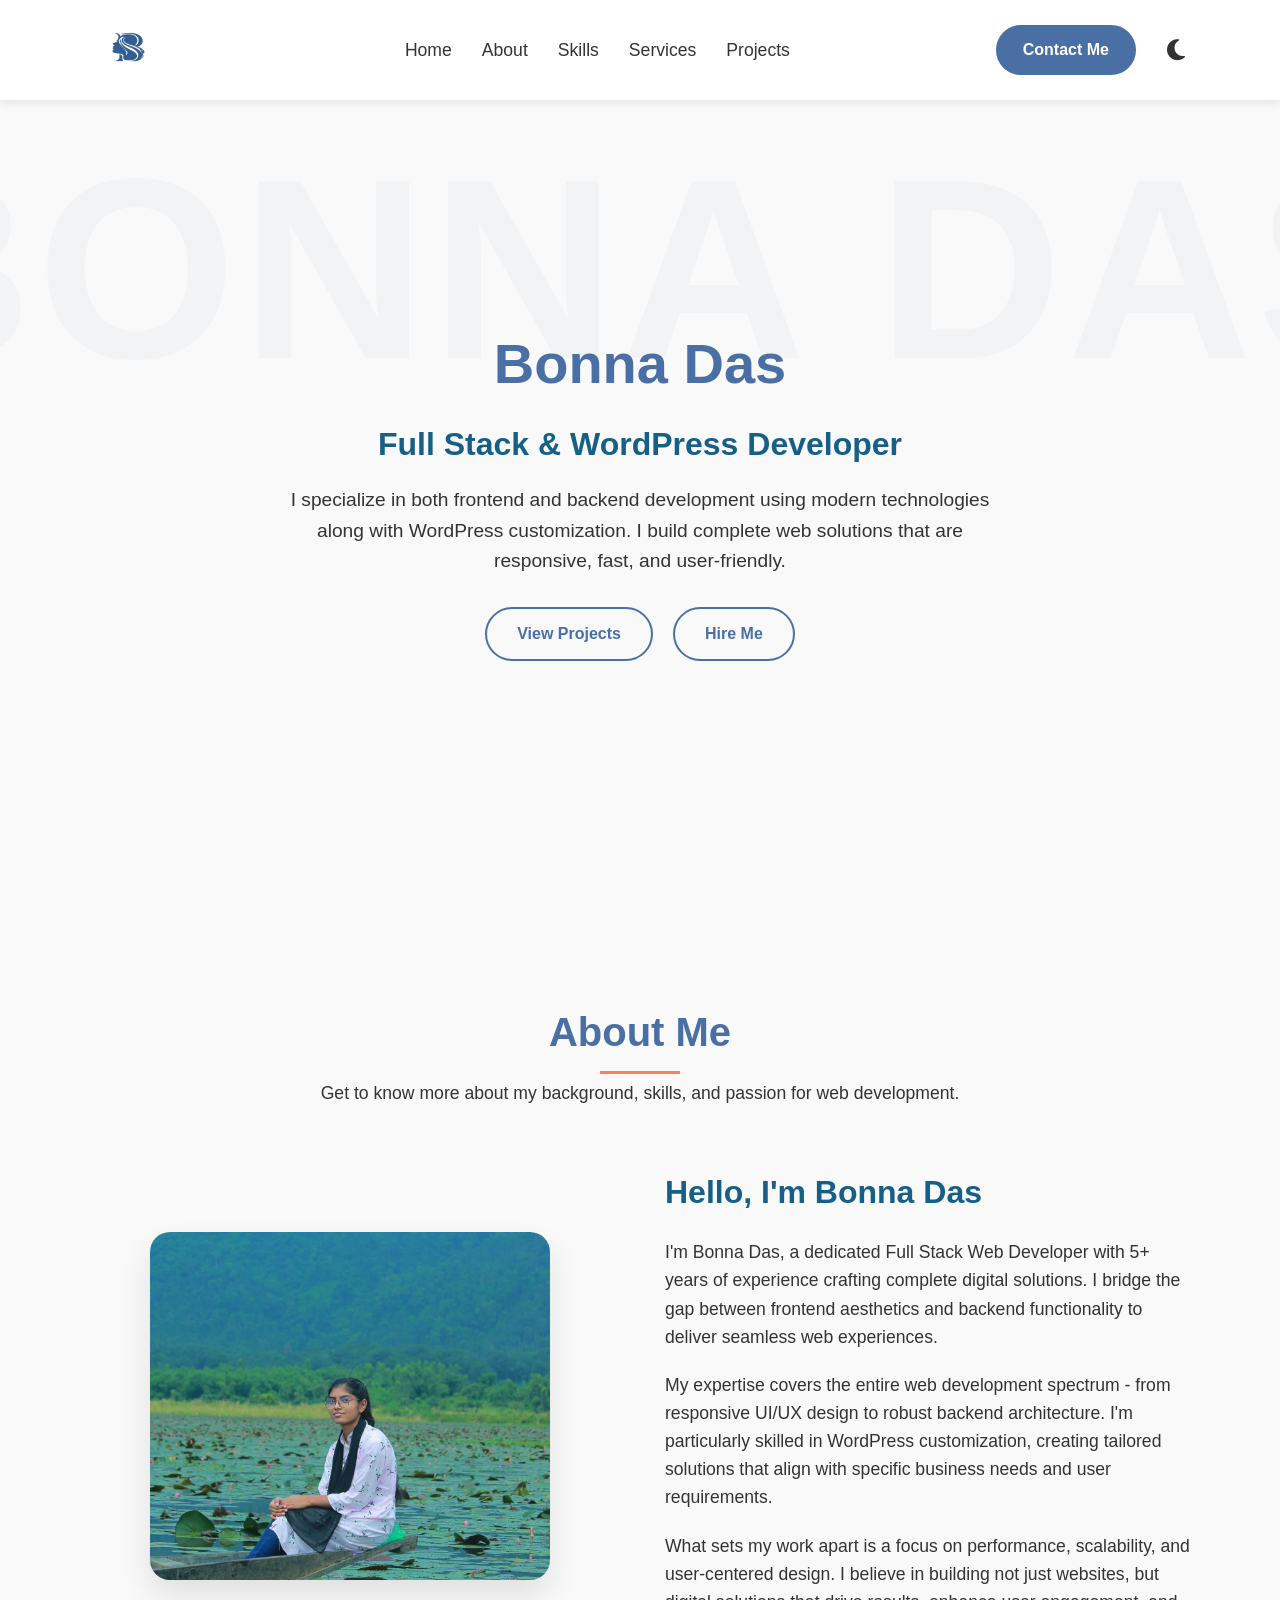
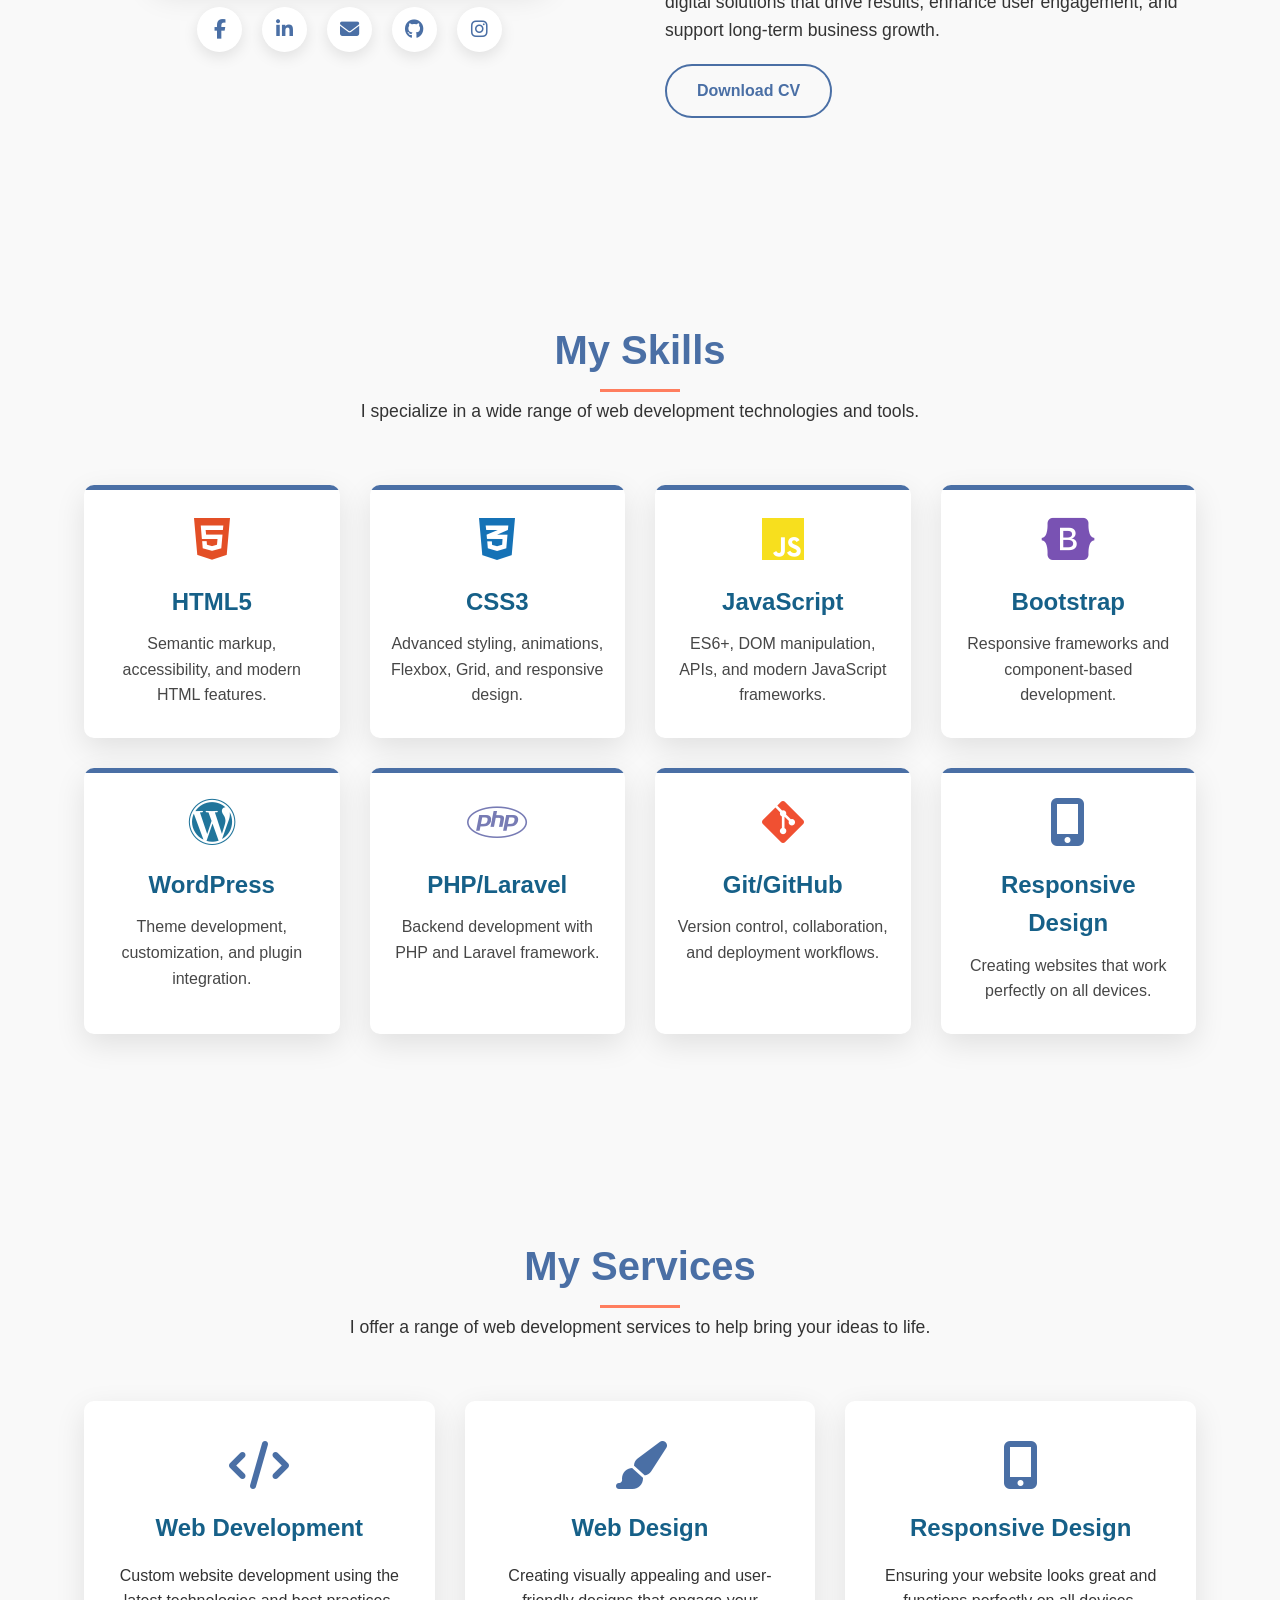
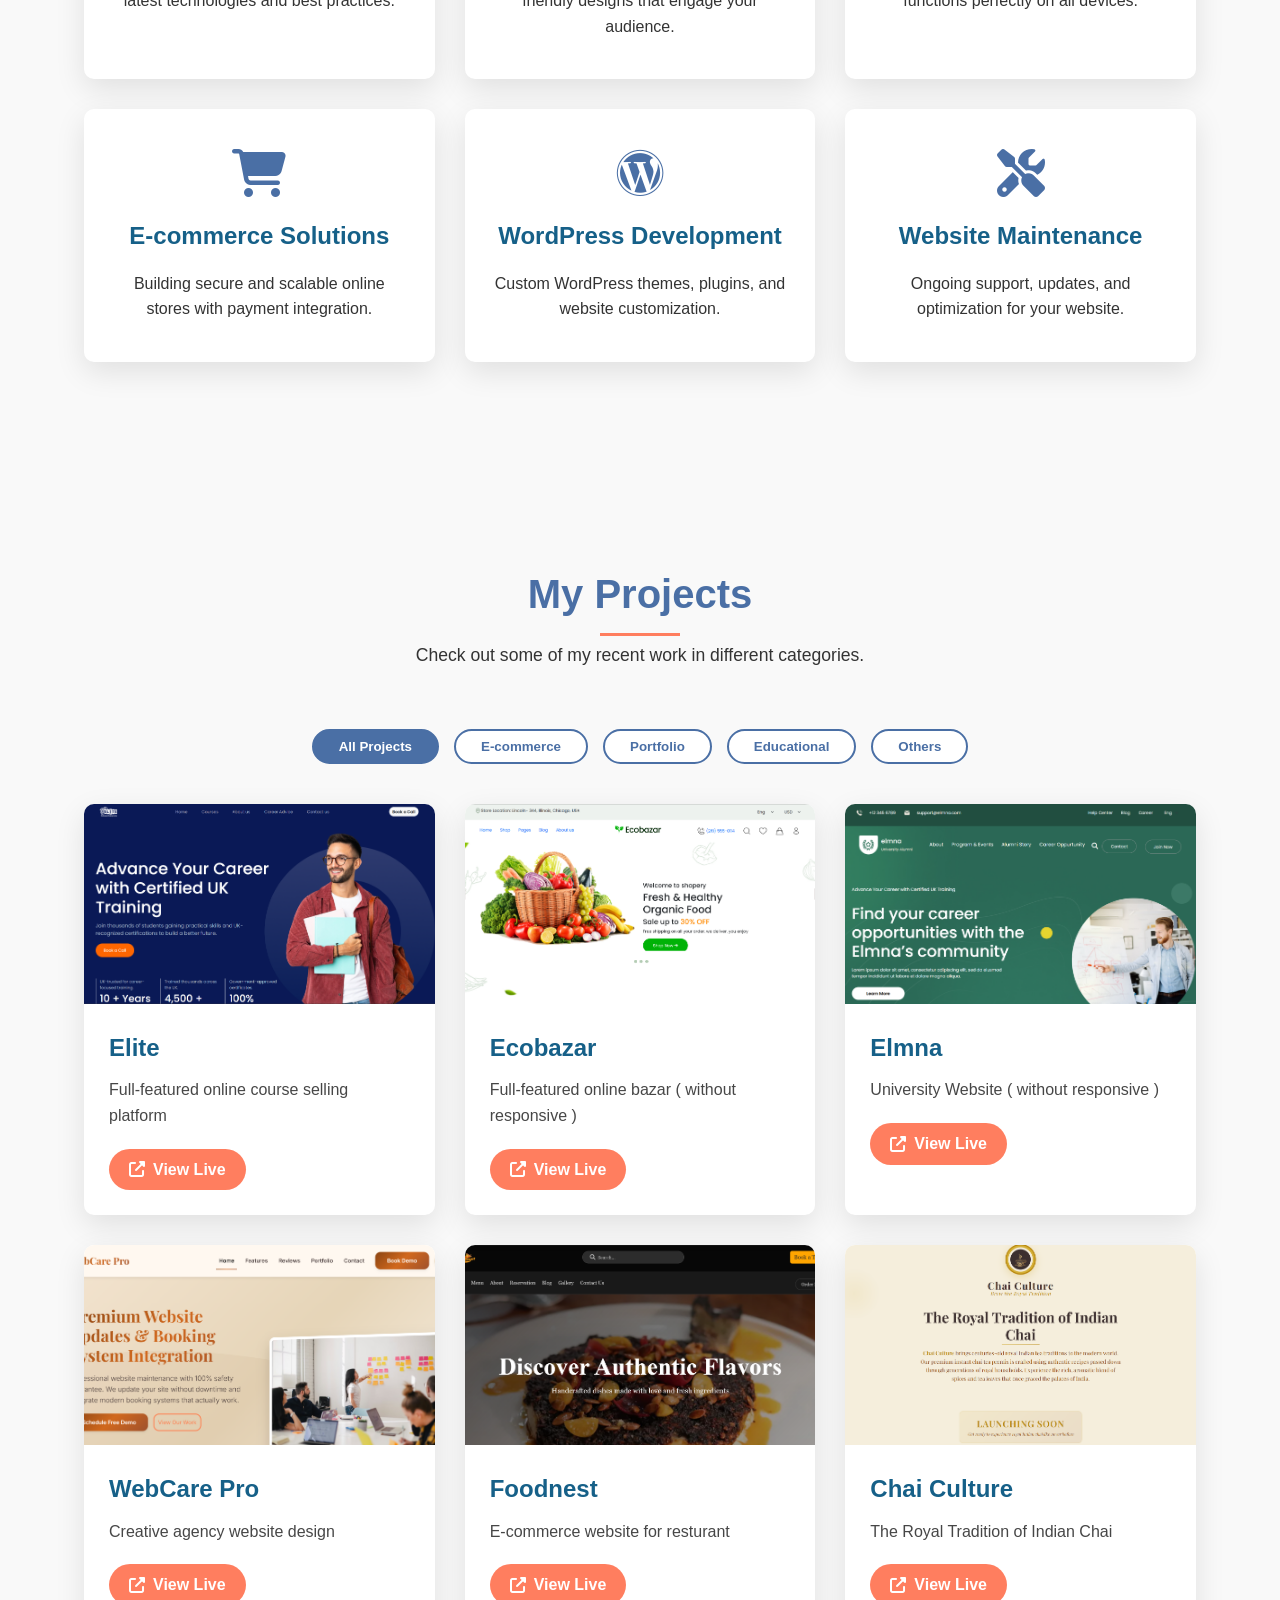
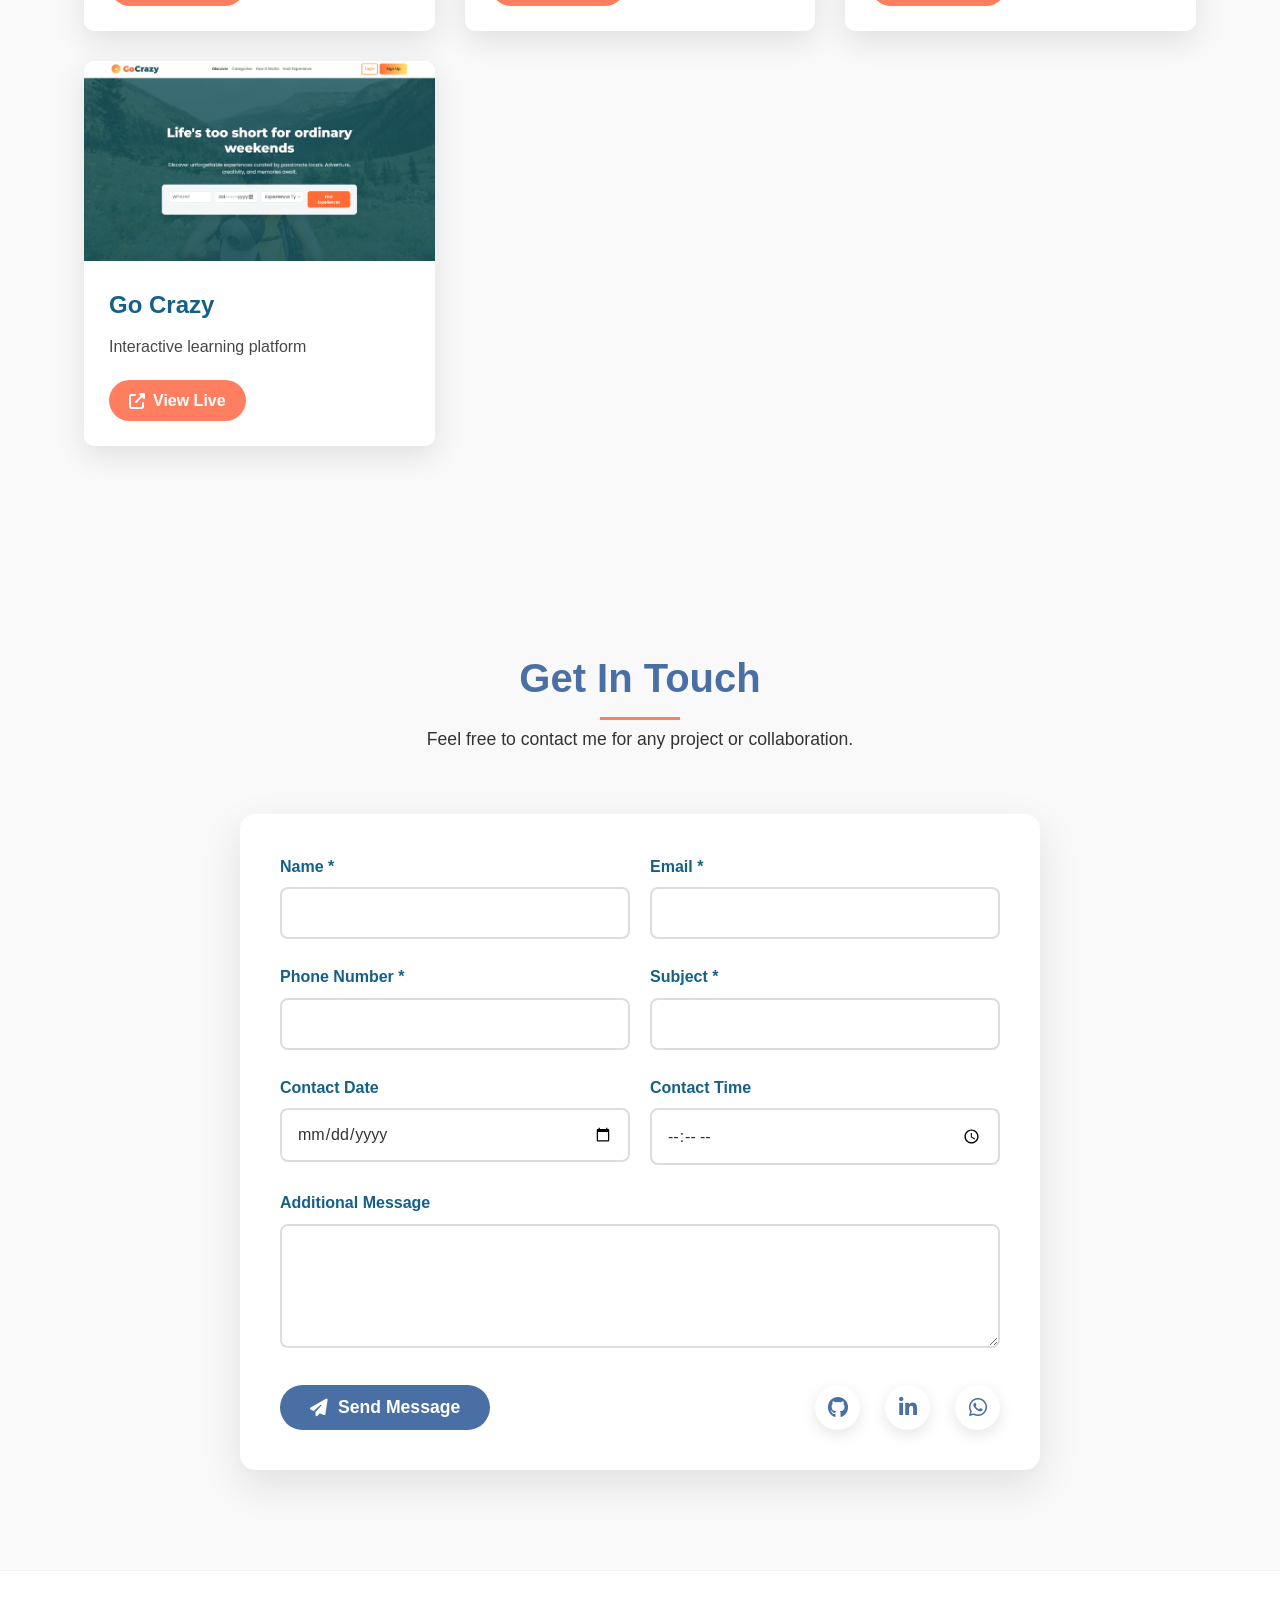
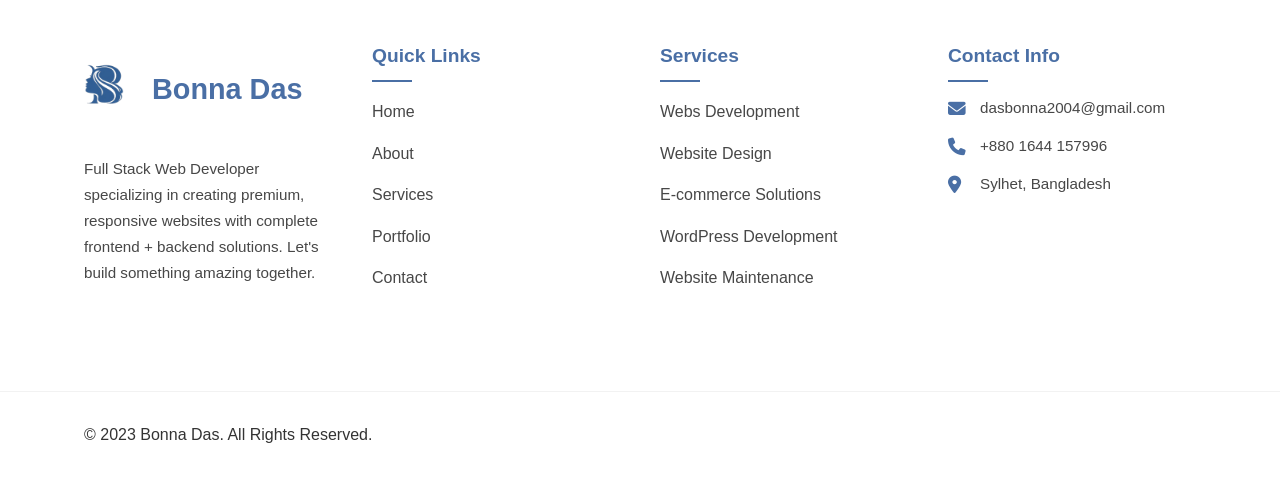
==== index.html @ b3acc75c "Update index.html" ====
<!DOCTYPE html>
<html lang="en">
<head>
    <meta charset="UTF-8">
    <meta name="viewport" content="width=device-width, initial-scale=1.0">
    <title>Bonna Das | Web Developer</title>
    <link rel="stylesheet" href="https://cdnjs.cloudflare.com/ajax/libs/font-awesome/6.4.0/css/all.min.css">
    <link rel="stylesheet" href="style.css">
</head>
<body>
    <!-- Header & Navigation -->
    <header>
        <div class="container nav-container">
            <div class="logo">
                <img src="./ChatGPT_Image_Jan_30__2026__02_15_07_AM-removebg-preview.png">
            </div>
            
            <button class="mobile-menu-btn">
                <i class="fas fa-bars"></i>
            </button>
            
            <nav>
                <ul id="navMenu">
                    <li><a href="#home">Home</a></li>
                    <li><a href="#about">About</a></li>
                    <li><a href="#skills">Skills</a></li>
                    <li><a href="#services">Services</a></li>
                    <li><a href="#projects">Projects</a></li>
                </ul>
            </nav>
            
            <div class="nav-right">
                <a href="#contact" class="contact-btn">Contact Me</a>
                <button class="theme-toggle-btn">
                    <i class="fas fa-moon"></i>
                    <i class="fas fa-sun"></i>
                </button>
            </div>
        </div>
    </header>

    <!-- Banner Section -->
    <section class="banner" id="home">
        <div class="banner-bg">
            <h1>BONNA DAS</h1>
        </div>
        <div class="container banner-content">
            <h2>Bonna Das</h2>
            <h3>Full Stack & WordPress Developer</h3>
            <p>I specialize in both frontend and backend development using modern technologies along with WordPress customization. I build complete web solutions that are responsive, fast, and user-friendly.</p>
            <div class="banner-btns">
                <a href="#projects" class="btn btn-secondary">View Projects</a>
                <a href="#contact" class="btn btn-secondary">Hire Me</a>
            </div>
        </div>
    </section>

    <!-- About Section -->
    <section class="section" id="about">
        <div class="container">
            <div class="section-title">
                <h2>About Me</h2>
                <p>Get to know more about my background, skills, and passion for web development.</p>
            </div>
            <div class="about-content">
                <div class="about-img">
                    <img src="./IMG-20240928-WA0003.jpg.jpeg" alt="My Photo">
                    <div class="social-icons">
                        <a href="https://www.facebook.com/profile.php?id=100063719304771" target="_blank"><i class="fab fa-facebook-f"></i></a>
                        <a href="https://www.linkedin.com/in/bonna-das-388a832b1?" target="_blank"><i class="fab fa-linkedin-in"></i></a>
                        <a href="mailto:dasbonna2004@gmail.com" title="Email Bonna" target="_blank"><i class="fa-solid fa-envelope"></i></a>
                        <a href="https://github.com/dasbonna2025-lang" target="_blank"><i class="fab fa-github"></i></a>
                        <a href="https://www.instagram.com/bonna8609?igsh=bnk4OXJ1eWhubTJl" target="_blank"><i class="fab fa-instagram"></i></a>
                    </div>
                </div>
                <div class="about-details">
                    <h3>Hello, I'm Bonna Das</h3>
                    <p>I'm Bonna Das, a dedicated Full Stack Web Developer with 5+ years of experience crafting complete digital solutions. I bridge the gap between frontend aesthetics and backend functionality to deliver seamless web experiences.</p>
                    <p>My expertise covers the entire web development spectrum - from responsive UI/UX design to robust backend architecture. I'm particularly skilled in WordPress customization, creating tailored solutions that align with specific business needs and user requirements.</p>
                    <p>What sets my work apart is a focus on performance, scalability, and user-centered design. I believe in building not just websites, but digital solutions that drive results, enhance user engagement, and support long-term business growth.</p>
                    <a href="cv/BonnaDas-CV.pdf" class="btn btn-secondary" download="BonnaDas-CV.pdf">Download CV</a>
                </div>
            </div>
        </div>
    </section>

    <!-- Skills Section -->
    <section class="section" id="skills">
        <div class="container">
            <div class="section-title">
                <h2>My Skills</h2>
                <p>I specialize in a wide range of web development technologies and tools.</p>
            </div>
            <div class="skills-container">
                <div class="skill-item">
                    <i class="fab fa-html5 skill-icon" style="color: #E34F26;"></i>
                    <h3>HTML5</h3>
                    <p>Semantic markup, accessibility, and modern HTML features.</p>
                </div>
                <div class="skill-item">
                    <i class="fab fa-css3-alt skill-icon" style="color: #1572B6;"></i>
                    <h3>CSS3</h3>
                    <p>Advanced styling, animations, Flexbox, Grid, and responsive design.</p>
                </div>
                <div class="skill-item">
                    <i class="fab fa-js skill-icon" style="color: #F7DF1E;"></i>
                    <h3>JavaScript</h3>
                    <p>ES6+, DOM manipulation, APIs, and modern JavaScript frameworks.</p>
                </div>
                <div class="skill-item">
                    <i class="fab fa-bootstrap skill-icon" style="color: #7952B3;"></i>
                    <h3>Bootstrap</h3>
                    <p>Responsive frameworks and component-based development.</p>
                </div>
                <div class="skill-item">
                    <i class="fab fa-wordpress skill-icon" style="color: #21759B;"></i>
                    <h3>WordPress</h3>
                    <p>Theme development, customization, and plugin integration.</p>
                </div>
                <div class="skill-item">
                    <i class="fab fa-php skill-icon" style="color: #777BB4;"></i>
                    <h3>PHP/Laravel</h3>
                    <p>Backend development with PHP and Laravel framework.</p>
                </div>
                <div class="skill-item">
                    <i class="fab fa-git-alt skill-icon" style="color: #F05032;"></i>
                    <h3>Git/GitHub</h3>
                    <p>Version control, collaboration, and deployment workflows.</p>
                </div>
                <div class="skill-item">
                    <i class="fas fa-mobile-alt skill-icon" style="color: #4a6fa5;"></i>
                    <h3>Responsive Design</h3>
                    <p>Creating websites that work perfectly on all devices.</p>
                </div>
            </div>
        </div>
    </section>

    <!-- Services Section -->
    <section class="section" id="services">
        <div class="container">
            <div class="section-title">
                <h2>My Services</h2>
                <p>I offer a range of web development services to help bring your ideas to life.</p>
            </div>
            <div class="services-container">
                <div class="service-item">
                    <i class="fas fa-code service-icon"></i>
                    <h3>Web Development</h3>
                    <p>Custom website development using the latest technologies and best practices.</p>
                </div>
                <div class="service-item">
                    <i class="fas fa-paint-brush service-icon"></i>
                    <h3>Web Design</h3>
                    <p>Creating visually appealing and user-friendly designs that engage your audience.</p>
                </div>
                <div class="service-item">
                    <i class="fas fa-mobile-alt service-icon"></i>
                    <h3>Responsive Design</h3>
                    <p>Ensuring your website looks great and functions perfectly on all devices.</p>
                </div>
                <div class="service-item">
                    <i class="fas fa-shopping-cart service-icon"></i>
                    <h3>E-commerce Solutions</h3>
                    <p>Building secure and scalable online stores with payment integration.</p>
                </div>
                <div class="service-item">
                    <i class="fab fa-wordpress service-icon"></i>
                    <h3>WordPress Development</h3>
                    <p>Custom WordPress themes, plugins, and website customization.</p>
                </div>
                <div class="service-item">
                    <i class="fas fa-tools service-icon"></i>
                    <h3>Website Maintenance</h3>
                    <p>Ongoing support, updates, and optimization for your website.</p>
                </div>
            </div>
        </div>
    </section>

    <!-- Projects Section -->
    <section class="section" id="projects">
        <div class="container">
            <div class="section-title">
                <h2>My Projects</h2>
                <p>Check out some of my recent work in different categories.</p>
            </div>
            <div class="project-filters">
                <button class="filter-btn active" data-filter="all">All Projects</button>
                <button class="filter-btn" data-filter="ecommerce">E-commerce</button>
                <button class="filter-btn" data-filter="portfolio">Portfolio</button>
                <button class="filter-btn" data-filter="educational">Educational</button>
                <button class="filter-btn" data-filter="others">Others</button>
            </div>
            <div class="projects-container">
                <!-- Project items will be populated by JavaScript -->
            </div>
        </div>
    </section>

    <!-- Contact Section -->
    <section class="section" id="contact">
        <div class="container">
            <div class="section-title">
                <h2>Get In Touch</h2>
                <p>Feel free to contact me for any project or collaboration.</p>
            </div>
            <div class="contact-form-wrapper">
                <div class="contact-form-container">
                    <form id="contactForm" class="contact-form">
                        <div class="form-row">
                            <div class="form-group" style="flex: 1;">
                                <label for="name">Name *</label>
                                <input type="text" id="name" class="form-control" required>
                            </div>
                            <div class="form-group" style="flex: 1;">
                                <label for="email">Email *</label>
                                <input type="email" id="email" class="form-control" required>
                            </div>
                        </div>
                        <div class="form-row">
                            <div class="form-group" style="flex: 1;">
                                <label for="phone">Phone Number *</label>
                                <input type="tel" id="phone" class="form-control" required>
                            </div>
                            <div class="form-group" style="flex: 1;">
                                <label for="subject">Subject *</label>
                                <input type="text" id="subject" class="form-control" required>
                            </div>
                        </div>
                        <div class="form-row">
                            <div class="form-group" style="flex: 1;">
                                <label for="date">Contact Date</label>
                                <input type="date" id="date" class="form-control">
                            </div>
                            <div class="form-group" style="flex: 1;">
                                <label for="time">Contact Time</label>
                                <input type="time" id="time" class="form-control">
                            </div>
                        </div>
                        <div class="form-group">
                            <label for="message">Additional Message</label>
                            <textarea id="message" class="form-control" rows="5"></textarea>
                        </div>
                        <div class="form-action-row">
                            <button type="submit" class="submit-btn">
                                <i class="fas fa-paper-plane"></i>
                                Send Message
                            </button>
                            <div class="contact-icons-row">
                                <a href="https://github.com/dasbonna2025-lang" target="_blank" title="GitHub"><i class="fab fa-github"></i></a>
                                <a href="https://www.linkedin.com/in/bonna-das-388a832b1" target="_blank" title="LinkedIn"><i class="fab fa-linkedin-in"></i></a>
                                <a href="https://wa.me/8801644157996" target="_blank" title="WhatsApp"><i class="fab fa-whatsapp"></i></a>
                            </div>
                        </div>
                    </form>
                </div>
            </div>
        </div>
    </section>

    
    <!-- Modern Footer -->
    <footer>
        <div class="container">
            <div class="footer-main">
                <!-- Brand & Bio Column -->
                <div class="footer-brand">
                    <div class="footer-logo">
                        <img src="./ChatGPT_Image_Jan_30__2026__02_15_07_AM-removebg-preview.png">
                        <span>Bonna Das</span>
                    </div>
                    <p class="footer-bio">
                        Full Stack Web Developer specializing in creating premium, responsive websites with complete frontend + backend solutions. Let's build something amazing together.
                    </p>
                </div>

                <!-- Quick Links Column -->
                <div class="footer-column">
                    <h3 class="footer-heading">Quick Links</h3>
                    <ul class="footer-links">
                        <li><a href="#home">Home</a></li>
                        <li><a href="#about">About</a></li>
                        <li><a href="#services">Services</a></li>
                        <li><a href="#projects">Portfolio</a></li>
                        <li><a href="#contact">Contact</a></li>
                    </ul>
                </div>

                <!-- Services Column -->
                <div class="footer-column">
                    <h3 class="footer-heading">Services</h3>
                    <ul class="footer-links">
                        <li><a href="#services">Webs Development</a></li>
                        <li><a href="#services">Website Design</a></li>
                        <li><a href="#services">E-commerce Solutions</a></li>
                        <li><a href="#services">WordPress Development</a></li>
                        <li><a href="#services">Website Maintenance</a></li>
                    </ul>
                </div>

                <!-- Contact Info Column -->
                <div class="footer-column">
                    <h3 class="footer-heading">Contact Info</h3>
                    <ul class="contact-info">
                        <li>
                            <i class="fas fa-envelope"></i>
                            <span>dasbonna2004@gmail.com</span>
                        </li>
                        <li>
                            <i class="fas fa-phone"></i>
                            <span>+880 1644 157996</span>
                        </li>
                        <li>
                            <i class="fas fa-map-marker-alt"></i>
                            <span>Sylhet, Bangladesh</span>
                        </li>
                    </ul>
                </div>
            </div>
        </div>
    </footer>
    <footer class="footer2">
        <div class="container">
            <div class="copyright">
                <p>&copy; 2023 Bonna Das. All Rights Reserved.</p>
            </div>
        </div>
    </footer>

    <script>
        // Theme Toggling
        const themeToggleBtn = document.querySelector('.theme-toggle-btn');
        const body = document.body;
        
        themeToggleBtn.addEventListener('click', () => {
            body.classList.toggle('theme-dark');
        });

        // Mobile Menu Toggle
        const mobileMenuBtn = document.querySelector('.mobile-menu-btn');
        const navMenu = document.querySelector('#navMenu');
        
        mobileMenuBtn.addEventListener('click', () => {
            navMenu.classList.toggle('active');
            mobileMenuBtn.innerHTML = navMenu.classList.contains('active') 
                ? '<i class="fas fa-times"></i>' 
                : '<i class="fas fa-bars"></i>';
        });

        // Close mobile menu when clicking on a link
        document.querySelectorAll('#navMenu a').forEach(link => {
            link.addEventListener('click', () => {
                navMenu.classList.remove('active');
                mobileMenuBtn.innerHTML = '<i class="fas fa-bars"></i>';
            });
        });

        // Projects Data
        const projects = [
            {
                id: 1,
                title: "Elite",
                subtitle: "Full-featured online course selling platform",
                category: "ecommerce",
                image: "https://dasbonna2025-lang.github.io/portfolio/images/4.PNG",
                technologies: ["HTML", "CSS", "JavaScript", "Bootstrap", "Laravel", "MySQL"],
                liveLink: "https://dasbonna2025-lang.github.io/elite/"
            },
            {
                id: 2,
                title: "Ecobazar",
                subtitle: "Full-featured online bazar ( without responsive ) ",
                category: "ecommerce",
                image: "https://dasbonna2025-lang.github.io/portfolio/images/7.PNG",
                technologies: ["HTML", "CSS", "JavaScript", "Bootstrap"],
                liveLink: "https://dasbonna2025-lang.github.io/vegecom/"
            },
            {
                id: 3,
                title: "Elmna",
                subtitle: "University Website ( without responsive )",
                category: "educational",
                image: "https://dasbonna2025-lang.github.io/portfolio/images/5.PNG",
                technologies: ["HTML", "CSS", "JavaScript", "Laravel", "MySQL"],
                liveLink: "https://dasbonna2025-lang.github.io/ecom/"
            },
            {
                id: 4,
                title: "WebCare Pro",
                subtitle: "Creative agency website design",
                category: "others",
                image: "https://dasbonna2025-lang.github.io/portfolio/images/3.PNG",
                technologies: ["HTML", "CSS", "JavaScript",],
                liveLink: "https://dasbonna2025-lang.github.io/webcare/"
            },
            {
                id: 5,
                title: "Foodnest",
                subtitle: "E-commerce website for resturant",
                category: "ecommerce",
                image: "https://dasbonna2025-lang.github.io/portfolio/images/1.PNG",
                technologies: ["HTML", "CSS", "JavaScript"],
                liveLink: "https://dasbonna2025-lang.github.io/foodnest/"
            },
            {
                id: 6,
                title: "Chai Culture",
                subtitle: "The Royal Tradition of Indian Chai",
                category: "ecommerce",
                image: "https://dasbonna2025-lang.github.io/portfolio/images/6.PNG",
                technologies: ["HTML", "CSS", "JavaScript"],
                liveLink: "https://dasbonna2025-lang.github.io/royalchai/"
            },
            {
                id: 7,
                title: "Go Crazy",
                subtitle: "Interactive learning platform",
                category: "others",
                image: "https://dasbonna2025-lang.github.io/portfolio/images/2.PNG",
                technologies: ["HTML", "CSS", "JavaScript"],
                liveLink: "https://dasbonna2025-lang.github.io/gocrazy/"
            }
        ];

        // Initialize Projects
        const projectsContainer = document.querySelector('.projects-container');
        const filterButtons = document.querySelectorAll('.filter-btn');
        
        function renderProjects(filter = 'all') {
            projectsContainer.innerHTML = '';
            
            const filteredProjects = filter === 'all' 
                ? projects 
                : projects.filter(project => project.category === filter);
            
            filteredProjects.forEach((project, index) => {
                const projectItem = document.createElement('div');
                projectItem.className = 'project-item';
                projectItem.setAttribute('data-category', project.category);
                projectItem.style.animationDelay = `${index * 0.1}s`;
                
                const technologiesHTML = project.technologies.map(tech => 
                    `<span class="tech-tag">${tech}</span>`
                ).join('');
                
                projectItem.innerHTML = `
                    <div class="project-img">
                        <img src="${project.image}" alt="${project.title}">
                    </div>
                    <div class="project-info">
                        <h3>${project.title}</h3>
                        <p>${project.subtitle}</p>
                        <a href="${project.liveLink}" class="project-link" target="_blank">
                            <i class="fas fa-external-link-alt"></i>
                            View Live
                        </a>
                    </div>
                    <div class="project-overlay">
                        <div class="project-tech">
                            ${technologiesHTML}
                        </div>
                        <a href="${project.liveLink}" class="project-link" target="_blank">
                            <i class="fas fa-external-link-alt"></i>
                            View Live
                        </a>
                    </div>
                `;
                
                projectsContainer.appendChild(projectItem);
            });
        }
        
        // Filter projects
        filterButtons.forEach(button => {
            button.addEventListener('click', () => {
                // Update active button
                filterButtons.forEach(btn => btn.classList.remove('active'));
                button.classList.add('active');
                
                // Filter projects
                const filter = button.getAttribute('data-filter');
                renderProjects(filter);
            });
        });
        
        // Contact form submission
        const contactForm = document.getElementById('contactForm');
        contactForm.addEventListener('submit', function(e) {
            e.preventDefault();
            
            // Get form values
            const name = document.getElementById('name').value;
            const email = document.getElementById('email').value;
            const subject = document.getElementById('subject').value;
            
            // In a real application, you would send this data to a server
            alert(`Thank you ${name}! Your message has been received. I'll get back to you at ${email} regarding "${subject}" soon.`);
            
            // Reset form
            contactForm.reset();
        });
        
        // Smooth scrolling for navigation links
        document.querySelectorAll('nav a, .contact-btn').forEach(anchor => {
            anchor.addEventListener('click', function(e) {
                e.preventDefault();
                
                const targetId = this.getAttribute('href');
                const targetSection = document.querySelector(targetId);
                
                if (targetSection) {
                    window.scrollTo({
                        top: targetSection.offsetTop - 80,
                        behavior: 'smooth'
                    });
                }
                
                // Close mobile menu if open
                if (navMenu.classList.contains('active')) {
                    navMenu.classList.remove('active');
                    mobileMenuBtn.innerHTML = '<i class="fas fa-bars"></i>';
                }
            });
        });
        
        // Initialize the page
        document.addEventListener('DOMContentLoaded', () => {
            renderProjects();
            
            // Add animation delays for skill items
            document.querySelectorAll('.skill-item').forEach((item, index) => {
                item.style.animationDelay = `${index * 0.1}s`;
            });
            
            // Add animation delays for service items
            document.querySelectorAll('.service-item').forEach((item, index) => {
                item.style.animationDelay = `${index * 0.1}s`;
            });
        });
    </script>
</body>
</html>
---- style.css ----
:root {
    --primary-color: #4a6fa5;
    --secondary-color: #166088;
    --accent-color: #ff7e5f;
    --text-color: #333;
    --bg-color: #f9f9f9;
    --card-bg: #fff;
    --shadow: rgba(0, 0, 0, 0.1);
    --transition: all 0.3s ease;
    --watermark-color: rgba(74, 111, 165, 0.08); 
}
/* Dark Theme */
.theme-dark {
    --primary-color: #7cb9e8;
    --secondary-color: #3a6ea5;
    --accent-color: #ff9a56;
    --text-color: #e0e0e0;
    --bg-color: #121212;
    --card-bg: #1e1e1e;
    --shadow: rgba(0, 0, 0, 0.3);
    --watermark-color: rgba(255, 255, 255, 0.08); 
}
* {
    margin: 0;
    padding: 0;
    box-sizing: border-box;
    font-family: 'Segoe UI', Tahoma, Geneva, Verdana, sans-serif;
}
html {
    scroll-behavior: smooth;
}
body {
    background-color: var(--bg-color);
    color: var(--text-color);
    transition: var(--transition);
    line-height: 1.6;
    overflow-x: hidden;
}
.container {
    width: 90%;
    max-width: 1200px;
    margin: 0 auto;
    padding: 0 20px;
}
/* Header & Navigation */
header {
    background-color: var(--card-bg);
    box-shadow: 0 2px 10px var(--shadow);
    position: fixed;
    width: 100%;
    top: 0;
    z-index: 1000;
    padding: 15px 0;
    transition: var(--transition);
}
.nav-container {
    display: flex;
    justify-content: space-between;
    align-items: center;
}
.logo {
    font-size: 1.8rem;
    font-weight: 700;
    color: var(--primary-color);
    display: flex;
    align-items: center;
}
.logo i {
    margin-right: 10px;
    font-size: 2rem;
}
.logo img {
    width: 85px;
    height: 70px;
}
nav ul {
    display: flex;
    list-style: none;
}
nav ul li {
    margin-left: 30px;
}
nav ul li a {
    text-decoration: none;
    color: var(--text-color);
    font-weight: 500;
    font-size: 1.1rem;
    transition: var(--transition);
    position: relative;
}
nav ul li a:hover {
    color: var(--primary-color);
}
nav ul li a::after {
    content: '';
    position: absolute;
    bottom: -5px;
    left: 0;
    width: 0;
    height: 2px;
    background-color: var(--primary-color);
    transition: width 0.3s ease;
}
nav ul li a:hover::after {
    width: 100%;
}
.nav-right {
    display: flex;
    align-items: center;
    gap: 20px;
}
.contact-btn {
    background-color: var(--primary-color);
    color: white;
    padding: 10px 25px;
    border-radius: 30px;
    text-decoration: none;
    font-weight: 600;
    transition: var(--transition);
    border: 2px solid var(--primary-color);
}
.contact-btn:hover {
    background-color: transparent;
    color: var(--primary-color);
}
.theme-toggle-btn {
    background: transparent;
    border: none;
    color: var(--text-color);
    font-size: 1.5rem;
    cursor: pointer;
    transition: var(--transition);
    width: 40px;
    height: 40px;
    display: flex;
    align-items: center;
    justify-content: center;
    border-radius: 50%;
}
.theme-toggle-btn:hover {
    background-color: rgba(0, 0, 0, 0.05);
}
.theme-dark .theme-toggle-btn:hover {
    background-color: rgba(255, 255, 255, 0.1);
}
.theme-toggle-btn .fa-sun {
    display: none;
}
.theme-dark .theme-toggle-btn .fa-moon {
    display: none;
}
.theme-dark .theme-toggle-btn .fa-sun {
    display: block;
}
/* Banner Section */
.banner {
    height: 100vh;
    display: flex;
    align-items: center;
    justify-content: center;
    position: relative;
    overflow: hidden;
    padding-top: 80px;
}
.banner-bg {
    position: absolute;
    top: 0;
    left: 0;
    width: 100%;
    height: 100%;
    display: flex;
    align-items: center;
    justify-content: center;
    z-index: -1;
    pointer-events: none;
}
.banner-bg h1 {
    font-size: 20vw;
    font-weight: 900;
    color: var(--watermark-color);
    opacity: .5;
    user-select: none;
    letter-spacing: 5px;
    text-align: center;
    position: absolute;
    top: 30%;
    left: 50%;
    transform: translate(-50%, -50%);
    white-space: nowrap;
    overflow: hidden;
}
/* খুব বড় স্ক্রীনের জন্য */
@media (min-width: 1400px) {
    .banner-bg h1 {
        font-size: 200px;
        letter-spacing: 8px;
    }
}
.banner-content {
    text-align: center;
    z-index: 1;
    animation: fadeInUp 1s ease;
    width: 100%;
}

        .banner-content h2 {
            font-size: 3.5rem;
            margin-bottom: 10px;
            color: var(--primary-color);
            animation: fadeInUp 1s ease 0.2s both;
        }

        .banner-content h3 {
            font-size: 2rem;
            margin-bottom: 15px;
            color: var(--secondary-color);
            animation: fadeInUp 1s ease 0.4s both;
        }

        .banner-content p {
            font-size: 1.2rem;
            max-width: 700px;
            margin: 0 auto 30px;
            animation: fadeInUp 1s ease 0.6s both;
        }

        .banner-btns {
            display: flex;
            justify-content: center;
            gap: 20px;
            animation: fadeInUp 1s ease 0.8s both;
        }

        .btn {
            padding: 12px 30px;
            border-radius: 30px;
            text-decoration: none;
            font-weight: 600;
            transition: var(--transition);
            display: inline-block;
        }

        .btn-primary {
            background-color: var(--primary-color);
            color: white;
            border: 2px solid var(--primary-color);
        }

        .btn-primary:hover {
            background-color: transparent;
            color: var(--primary-color);
            transform: translateY(-5px);
            box-shadow: 0 10px 20px var(--shadow);
        }

        .btn-secondary {
            background-color: transparent;
            color: var(--primary-color);
            border: 2px solid var(--primary-color);
        }

        .btn-secondary:hover {
            background-color: var(--primary-color);
            color: white;
            transform: translateY(-5px);
            box-shadow: 0 10px 20px var(--shadow);
        }

        /* About Section */
        .section {
            padding-top: 100px;
            padding-bottom: 100px;
        }

        .section-title {
            text-align: center;
            margin-bottom: 60px;
        }

        .section-title h2 {
            font-size: 2.5rem;
            color: var(--primary-color);
            margin-bottom: 15px;
            position: relative;
            display: inline-block;
            animation: fadeInUp 1s ease;
        }

        .section-title h2::after {
            content: '';
            position: absolute;
            bottom: -10px;
            left: 50%;
            transform: translateX(-50%);
            width: 80px;
            height: 3px;
            background-color: var(--accent-color);
        }

        .section-title p {
            max-width: 700px;
            margin: 0 auto;
            font-size: 1.1rem;
            animation: fadeInUp 1s ease 0.2s both;
        }

        .about-content {
            display: flex;
            align-items: center;
            gap: 50px;
            animation: fadeInUp 1s ease 0.4s both;
        }

        .about-img {
            flex: 1;
            text-align: center;
        }

        .about-img img {
            width: 100%;
            max-width: 400px;
            border-radius: 20px;
            box-shadow: 0 15px 30px var(--shadow);
        }

        .social-icons {
            display: flex;
            justify-content: center;
            gap: 20px;
            margin-top: 20px;
        }

        .social-icons a {
            display: flex;
            align-items: center;
            justify-content: center;
            width: 45px;
            height: 45px;
            border-radius: 50%;
            background-color: var(--card-bg);
            color: var(--primary-color);
            font-size: 1.2rem;
            text-decoration: none;
            transition: var(--transition);
            box-shadow: 0 5px 15px var(--shadow);
            animation: fadeIn 1s ease;
        }

        .social-icons a:hover {
            background-color: var(--primary-color);
            color: white;
            transform: translateY(-5px);
        }

        .about-details {
            flex: 1;
        }

        .about-details h3 {
            font-size: 2rem;
            margin-bottom: 20px;
            color: var(--secondary-color);
        }

        .about-details p {
            margin-bottom: 20px;
            font-size: 1.1rem;
        }

        .info-list {
            list-style: none;
            margin-bottom: 30px;
        }

        .info-list li {
            margin-bottom: 10px;
            font-size: 1.1rem;
            animation: fadeInLeft 0.5s ease both;
        }

        .info-list li:nth-child(1) { animation-delay: 0.1s; }
        .info-list li:nth-child(2) { animation-delay: 0.2s; }
        .info-list li:nth-child(3) { animation-delay: 0.3s; }
        .info-list li:nth-child(4) { animation-delay: 0.4s; }
        .info-list li:nth-child(5) { animation-delay: 0.5s; }
        .info-list li:nth-child(6) { animation-delay: 0.6s; }

        .info-list li span {
            font-weight: 600;
            color: var(--primary-color);
            margin-right: 10px;
        }

        /* Skills Section */
        .skills-container {
            display: grid;
            grid-template-columns: repeat(auto-fill, minmax(250px, 1fr));
            gap: 30px;
        }

        .skill-item {
            background-color: var(--card-bg);
            border-radius: 10px;
            padding: 30px 20px;
            text-align: center;
            box-shadow: 0 10px 30px var(--shadow);
            transition: var(--transition);
            position: relative;
            overflow: hidden;
            animation: fadeInUp 0.8s ease both;
        }

        .skill-item:hover {
            transform: translateY(-10px);
        }

        .skill-item::before {
            content: '';
            position: absolute;
            top: 0;
            left: 0;
            width: 100%;
            height: 5px;
            background-color: var(--primary-color);
        }

        .skill-icon {
            font-size: 3rem;
            margin-bottom: 20px;
            display: block;
        }

        .skill-item h3 {
            font-size: 1.5rem;
            margin-bottom: 10px;
            color: var(--secondary-color);
        }

        .skill-item p {
            color: var(--text-color);
            opacity: 0.9;
        }

        /* Services Section */
        .services-container {
            display: grid;
            grid-template-columns: repeat(auto-fill, minmax(300px, 1fr));
            gap: 30px;
        }

        .service-item {
            background-color: var(--card-bg);
            border-radius: 10px;
            padding: 40px 30px;
            text-align: center;
            box-shadow: 0 10px 30px var(--shadow);
            transition: var(--transition);
            animation: fadeInUp 0.8s ease both;
        }

        .service-item:hover {
            transform: translateY(-10px);
        }

        .service-icon {
            font-size: 3rem;
            color: var(--primary-color);
            margin-bottom: 20px;
        }

        .service-item h3 {
            font-size: 1.5rem;
            margin-bottom: 15px;
            color: var(--secondary-color);
        }

        /* Projects Section */
        .project-filters {
            display: flex;
            justify-content: center;
            flex-wrap: wrap;
            gap: 15px;
            margin-bottom: 40px;
            animation: fadeInUp 1s ease;
        }

        .filter-btn {
            padding: 8px 25px;
            background-color: var(--card-bg);
            border: 2px solid var(--primary-color);
            color: var(--primary-color);
            border-radius: 30px;
            cursor: pointer;
            transition: var(--transition);
            font-weight: 600;
        }

        .filter-btn.active, .filter-btn:hover {
            background-color: var(--primary-color);
            color: white;
        }

        .projects-container {
            display: grid;
            grid-template-columns: repeat(auto-fill, minmax(350px, 1fr));
            gap: 30px;
        }

        .project-item {
            background-color: var(--card-bg);
            border-radius: 10px;
            overflow: hidden;
            box-shadow: 0 10px 30px var(--shadow);
            transition: var(--transition);
            animation: fadeInUp 0.8s ease both;
            position: relative;
        }

        .project-item:hover {
            transform: translateY(-10px);
        }

        .project-img {
            height: 200px;
            overflow: hidden;
        }

        .project-img img {
            width: 100%;
            height: 100%;
            object-fit: cover;
            transition: transform 0.5s ease;
        }

        .project-item:hover .project-img img {
            transform: scale(1.1);
        }

        .project-info {
            padding: 25px;
        }

        .project-info h3 {
            font-size: 1.5rem;
            margin-bottom: 10px;
            color: var(--secondary-color);
        }

        .project-info p {
            margin-bottom: 20px;
            color: var(--text-color);
            opacity: 0.9;
        }

        .project-link {
            display: inline-flex;
            align-items: center;
            gap: 8px;
            background-color: var(--accent-color);
            color: white;
            padding: 8px 20px;
            border-radius: 30px;
            text-decoration: none;
            font-weight: 600;
            transition: var(--transition);
        }

        .project-link:hover {
            background-color: var(--primary-color);
            transform: translateY(-3px);
        }

        /* Project Hover Overlay */
        .project-overlay {
            position: absolute;
            top: 0;
            left: 0;
            width: 100%;
            height: 100%;
            background-color: rgba(0, 0, 0, 0.85);
            display: flex;
            flex-direction: column;
            justify-content: center;
            align-items: center;
            opacity: 0;
            transition: opacity 0.3s ease;
            padding: 20px;
            text-align: center;
        }

        .project-item:hover .project-overlay {
            opacity: 1;
        }

        .project-tech {
            display: flex;
            flex-wrap: wrap;
            justify-content: center;
            gap: 10px;
            margin-bottom: 20px;
        }

        .tech-tag {
            background-color: var(--primary-color);
            color: white;
            padding: 5px 15px;
            border-radius: 20px;
            font-size: 0.9rem;
        }

        /* Contact Section */
        .contact-form-wrapper {
            display: flex;
            justify-content: center;
        }

        .contact-form-container {
            background-color: var(--card-bg);
            border-radius: 15px;
            padding: 40px;
            box-shadow: 0 15px 40px var(--shadow);
            width: 100%;
            max-width: 800px;
            animation: fadeInUp 1s ease;
        }

        .contact-form {
            width: 100%;
        }

        .form-group {
            margin-bottom: 25px;
        }

        .form-group label {
            display: block;
            margin-bottom: 8px;
            font-weight: 600;
            color: var(--secondary-color);
        }

        .form-control {
            width: 100%;
            padding: 15px;
            border: 2px solid #ddd;
            border-radius: 8px;
            background-color: var(--card-bg);
            color: var(--text-color);
            font-size: 1rem;
            transition: var(--transition);
        }

        .form-control:focus {
            border-color: var(--primary-color);
            outline: none;
        }

        .form-row {
            display: flex;
            gap: 20px;
        }

        .form-action-row {
            display: flex;
            align-items: center;
            justify-content: space-between;
            margin-top: 30px;
            flex-wrap: wrap;
            gap: 20px;
        }

        .submit-btn {
            display: flex;
            align-items: center;
            justify-content: center;
            gap: 10px;
            background-color: var(--primary-color);
            color: white;
            border: none;
            padding: 12px 30px;
            border-radius: 30px;
            font-weight: 600;
            font-size: 1.1rem;
            cursor: pointer;
            transition: var(--transition);
            min-width: 180px;
        }

        .submit-btn:hover {
            background-color: var(--secondary-color);
            transform: translateY(-3px);
            box-shadow: 0 10px 20px var(--shadow);
        }

        .contact-icons-row {
            display: flex;
            align-items: center;
            gap: 25px;
        }

        .contact-icons-row a {
            display: flex;
            align-items: center;
            justify-content: center;
            width: 45px;
            height: 45px;
            border-radius: 50%;
            background-color: var(--card-bg);
            color: var(--primary-color);
            font-size: 1.3rem;
            text-decoration: none;
            transition: var(--transition);
            box-shadow: 0 5px 15px var(--shadow);
        }

.contact-icons-row a:hover {
    background-color: var(--primary-color);
    color: white;
    transform: translateY(-5px);
}
/* Footer */
/* Modern Footer Styles */
footer {
    background-color: var(--card-bg);
    color: var(--text-color);
    padding: 70px 0 30px;
    margin-top: 0;
    border-top: 1px solid rgba(0, 0, 0, 0.05);
}
.footer2 {
    background-color: var(--card-bg);
    color: var(--text-color);
    padding: 30px 0 30px;
    margin-top: 0;
    border-top: 1px solid rgba(0, 0, 0, 0.05);
}

.footer-main {
    display: grid;
    grid-template-columns: repeat(4, 1fr);
    gap: 40px;
    margin-bottom: 50px;
}

.footer-brand {
    grid-column: span 1;
}

.footer-logo {
    display: flex;
    align-items: center;
    margin-bottom: 20px;
    color: var(--primary-color);
    font-size: 1.8rem;
    font-weight: 700;
}

.footer-logo i {
    margin-right: 10px;
    font-size: 2rem;
}
.footer-logo img {
    width: 100px;
    height: 95px;
    margin-left: -32px;
}

.footer-bio {
    font-size: 0.95rem;
    line-height: 1.7;
    color: var(--text-color);
    opacity: 0.9;
    margin-bottom: 25px;
}

.footer-heading {
    font-size: 1.2rem;
    font-weight: 600;
    color: var(--primary-color);
    margin-bottom: 15px;
    position: relative;
    padding-bottom: 10px;
}

.footer-heading::after {
    content: '';
    position: absolute;
    bottom: 0;
    left: 0;
    width: 40px;
    height: 2px;
    background-color: var(--primary-color);
}

.footer-links {
    list-style: none;
}

.footer-links li {
    margin-bottom: 12px;
}

.footer-links a {
    text-decoration: none;
    color: var(--text-color);
    opacity: 0.9;
    transition: var(--transition);
    display: block;
    padding: 2px 0;
}

.footer-links a:hover {
    color: var(--primary-color);
    opacity: 1;
    transform: translateX(5px);
}

.contact-info {
    list-style: none;
}

.contact-info li {
    margin-bottom: 15px;
    display: flex;
    align-items: flex-start;
}

.contact-info i {
    color: var(--primary-color);
    margin-right: 12px;
    margin-top: 3px;
    font-size: 1.1rem;
    width: 20px;
}

.contact-info span {
    flex: 1;
    font-size: 0.95rem;
    line-height: 1.5;
    opacity: 0.9;
}

.footer-bottom {
    padding-top: 30px;
    border-top: 1px solid rgba(0, 0, 0, 0.05);
    text-align: center;
    color: var(--text-color);
    opacity: 0.7;
    font-size: 0.9rem;
}

/* Dark theme adjustments */
.theme-dark footer {
    border-top: 1px solid rgba(255, 255, 255, 0.05);
}

.theme-dark .footer-bottom {
    border-top: 1px solid rgba(255, 255, 255, 0.05);
}
/* Mobile Menu */
.mobile-menu-btn {
    display: none;
    background: none;
    border: none;
    font-size: 1.5rem;
    color: var(--text-color);
    cursor: pointer;
}
/* Animations */
@keyframes fadeInUp {
    from {
        opacity: 0;
        transform: translateY(30px);
    }
    to {
        opacity: 1;
        transform: translateY(0);
    }
}
@keyframes fadeIn {
    from {
        opacity: 0;
    }
    to {
        opacity: 1;
    }
}
@keyframes fadeInLeft {
    from {
        opacity: 0;
        transform: translateX(-20px);
    }
    to {
        opacity: 1;
        transform: translateX(0);
    }
}
/* Responsive Design */
@media (max-width: 992px) {
    .banner-bg h1 {
        font-size: 160px;
    }        
    .about-content {
        flex-direction: column;
    }        
    .banner-content h2 {
        margin-top: 160px;
        font-size: 2.8rem;
    }        
    .banner-content h3 {
        font-size: 1.8rem;
    }   
    .banner-bg h1 {
        font-size: 18vw;
        color: var(--watermark-color);
        white-space: normal;
        line-height: 1.2;
    }
    .footer-main {
        grid-template-columns: repeat(2, 1fr);
        gap: 40px 30px;
    }
    .footer-brand {
        grid-column: span 2;
    }
}
@media (max-width: 768px) {
    .mobile-menu-btn {
        display: block;
    }
    nav ul {
        position: fixed;
        top: 80px;
        left: 0;
        width: 100%;
        background-color: var(--card-bg);
        flex-direction: column;
        align-items: center;
        padding: 20px 0;
        box-shadow: 0 10px 20px var(--shadow);
        transform: translateY(-100%);
        opacity: 0;
        visibility: hidden;
        transition: var(--transition);
        z-index: 999;
    }
    nav ul.active {
        transform: translateY(0);
        opacity: 1;
        visibility: visible;
    }
    nav ul li {
        margin: 15px 0;
    }
    .banner-content h2 {
        margin-top: 215px;
        font-size: 2.5rem;
    }
    .banner-content h3 {
        font-size: 1.8rem;
    } 
    .banner-content p {
        font-size: 1.1rem;
        padding: 0 15px;
    }        
    .section {
        padding: 80px 0;
    }        
    .banner-btns {
        flex-direction: column;
        align-items: center;
        gap: 15px;
        padding: 0 15px;
    }        
    .btn {
        width: 100%;
        max-width: 250px;
        text-align: center;
    }        
    .contact-form-container {
        padding: 30px 20px;
    }        
    .form-row {
        flex-direction: column;
        gap: 0;
    }        
    .form-action-row {
        flex-direction: column;
        align-items: center;
    }
    .contact-icons-row {
        justify-content: center;
    }            
    .banner-bg h1 {
        font-size: 22vw;
        white-space: normal;
        line-height: 1.2;
        width: 100%;
        text-align: center;
        padding: 0 10px;
        color: var(--watermark-color);
    }            
    .nav-right {
        gap: 15px;
    }        
    .contact-btn {
        padding: 8px 20px;
        font-size: 0.9rem;
    }
}
@media (max-width: 576px) {
    .section-title h2 {
        font-size: 2rem;
    } 
    .projects-container {
        grid-template-columns: 1fr;
    }
    .project-filters {
        gap: 10px;
    }        
    .filter-btn {
        padding: 6px 15px;
        font-size: 0.9rem;
    }        
    .banner-bg h1 {
        font-size: 15vw;
        color: var(--watermark-color);
    } 
    .banner-content h2 {
        margin-top: 0px;
        font-size: 2.2rem;
    }        
    .banner-content h3 {
        font-size: 1.5rem;
    }        
    .banner {
        padding-top: 100px;
        height: auto;
        min-height: 100vh;
        display: flex;
        align-items: center;
    }        
    .banner-content {
        padding-top: 30px;
    }
    .footer-main {
        grid-template-columns: 1fr;
        gap: 30px;
    } 
    .footer-brand {
        grid-column: span 1;
    }    
    footer {
        padding: 50px 0 20px;
    }
}

@media (max-width: 400px) {
    .banner-content h2 {
        font-size: 1.8rem;
    }        
    .banner-content h3 {
        font-size: 1.3rem;
    }        
    .banner-content p {
        font-size: 1rem;
    }        
    .banner-bg h1 {
        font-size: 28vw;
        color: var(--watermark-color);
    }        
    .logo {
        font-size: 1.5rem;
    }        
    .logo i {
        font-size: 1.5rem;
    }
    .contact-btn {
        padding: 6px 15px;
        font-size: 0.8rem;
    }   
    .theme-toggle-btn {
        font-size: 1.2rem;
        width: 35px;
        height: 35px;
    }
}
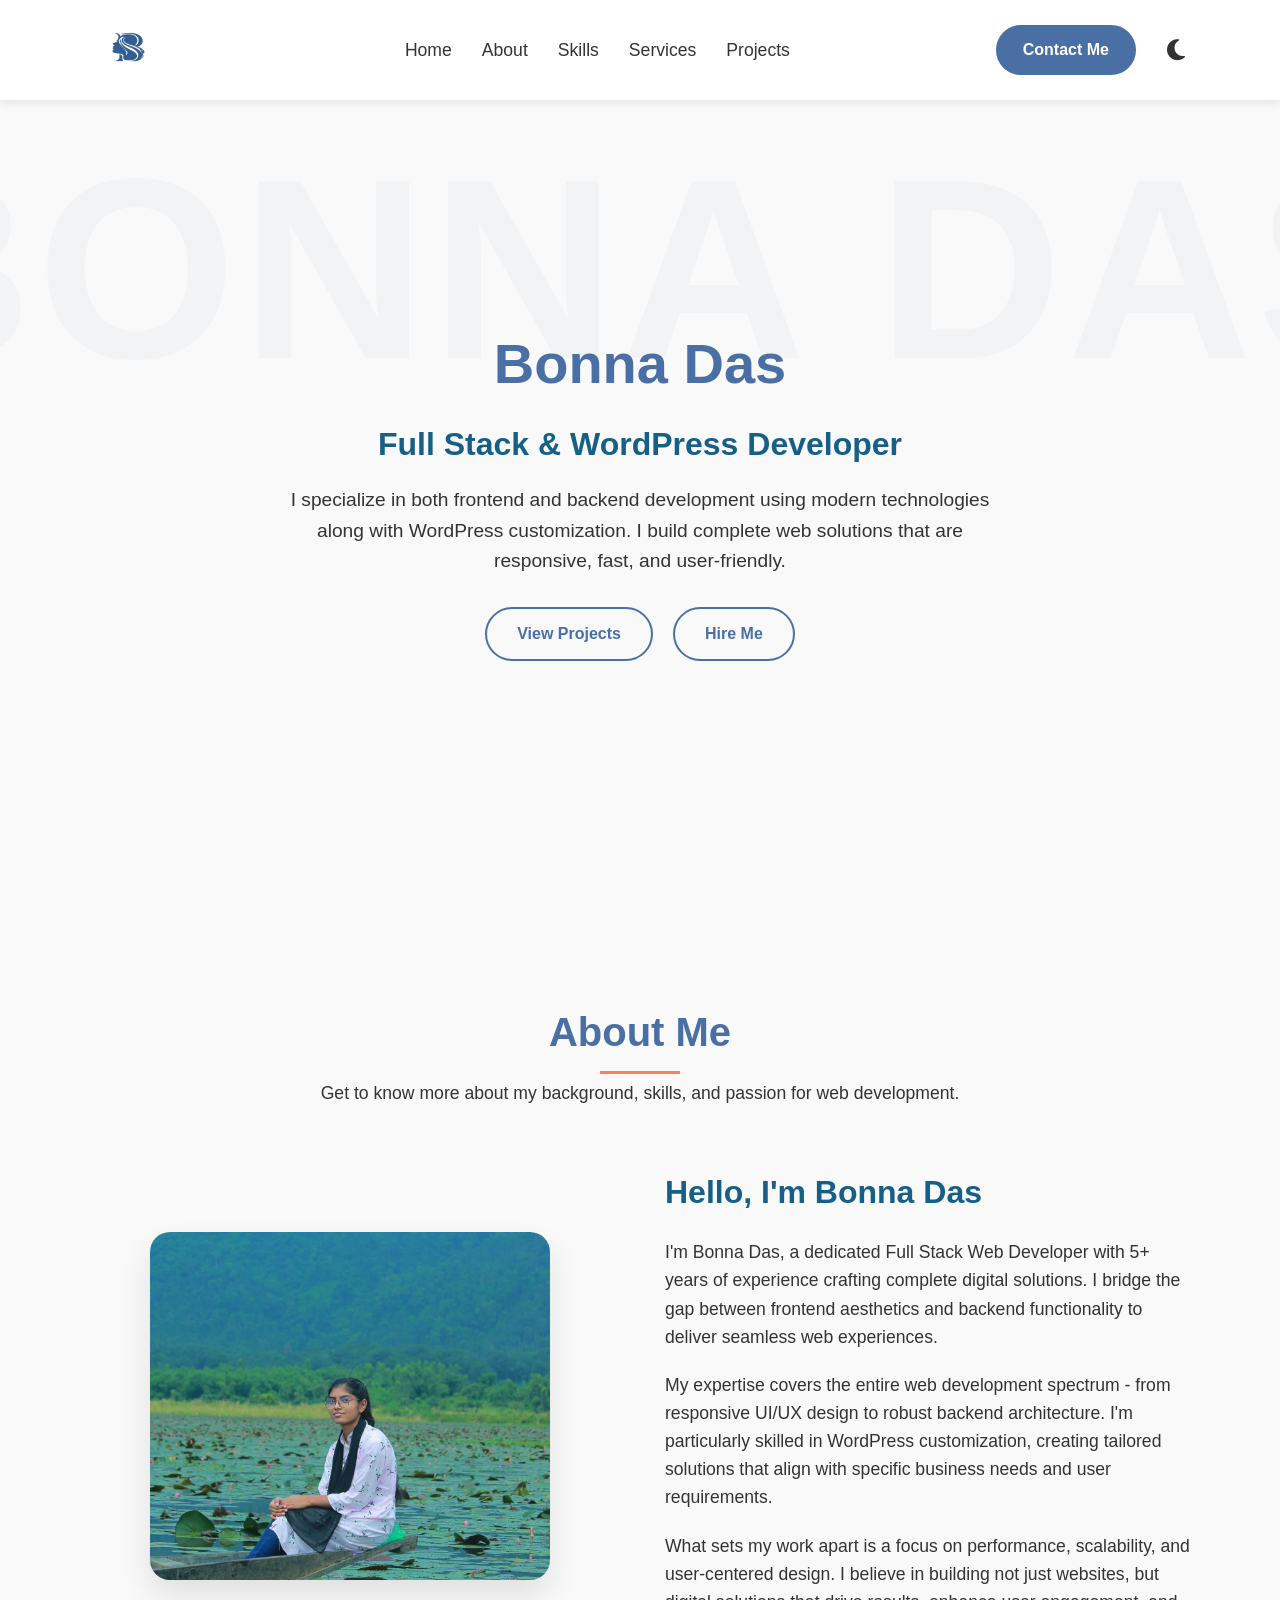
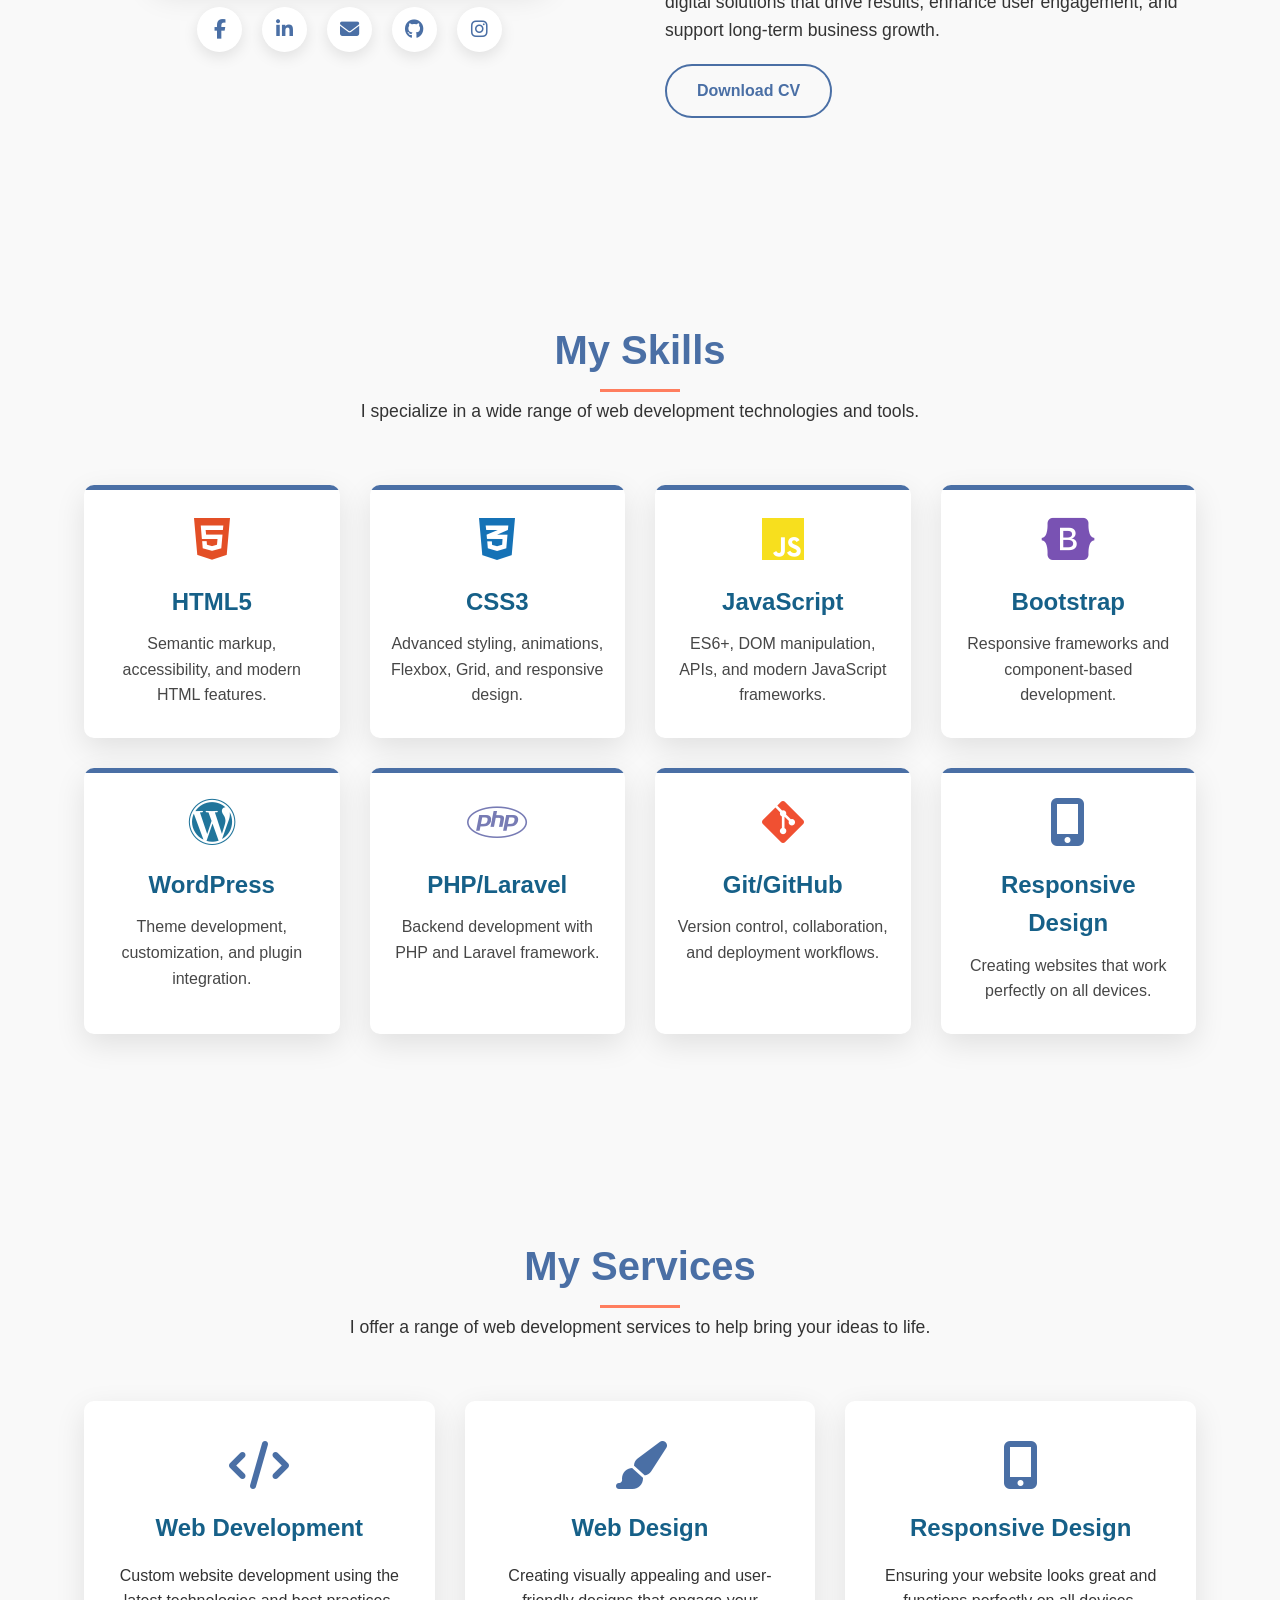
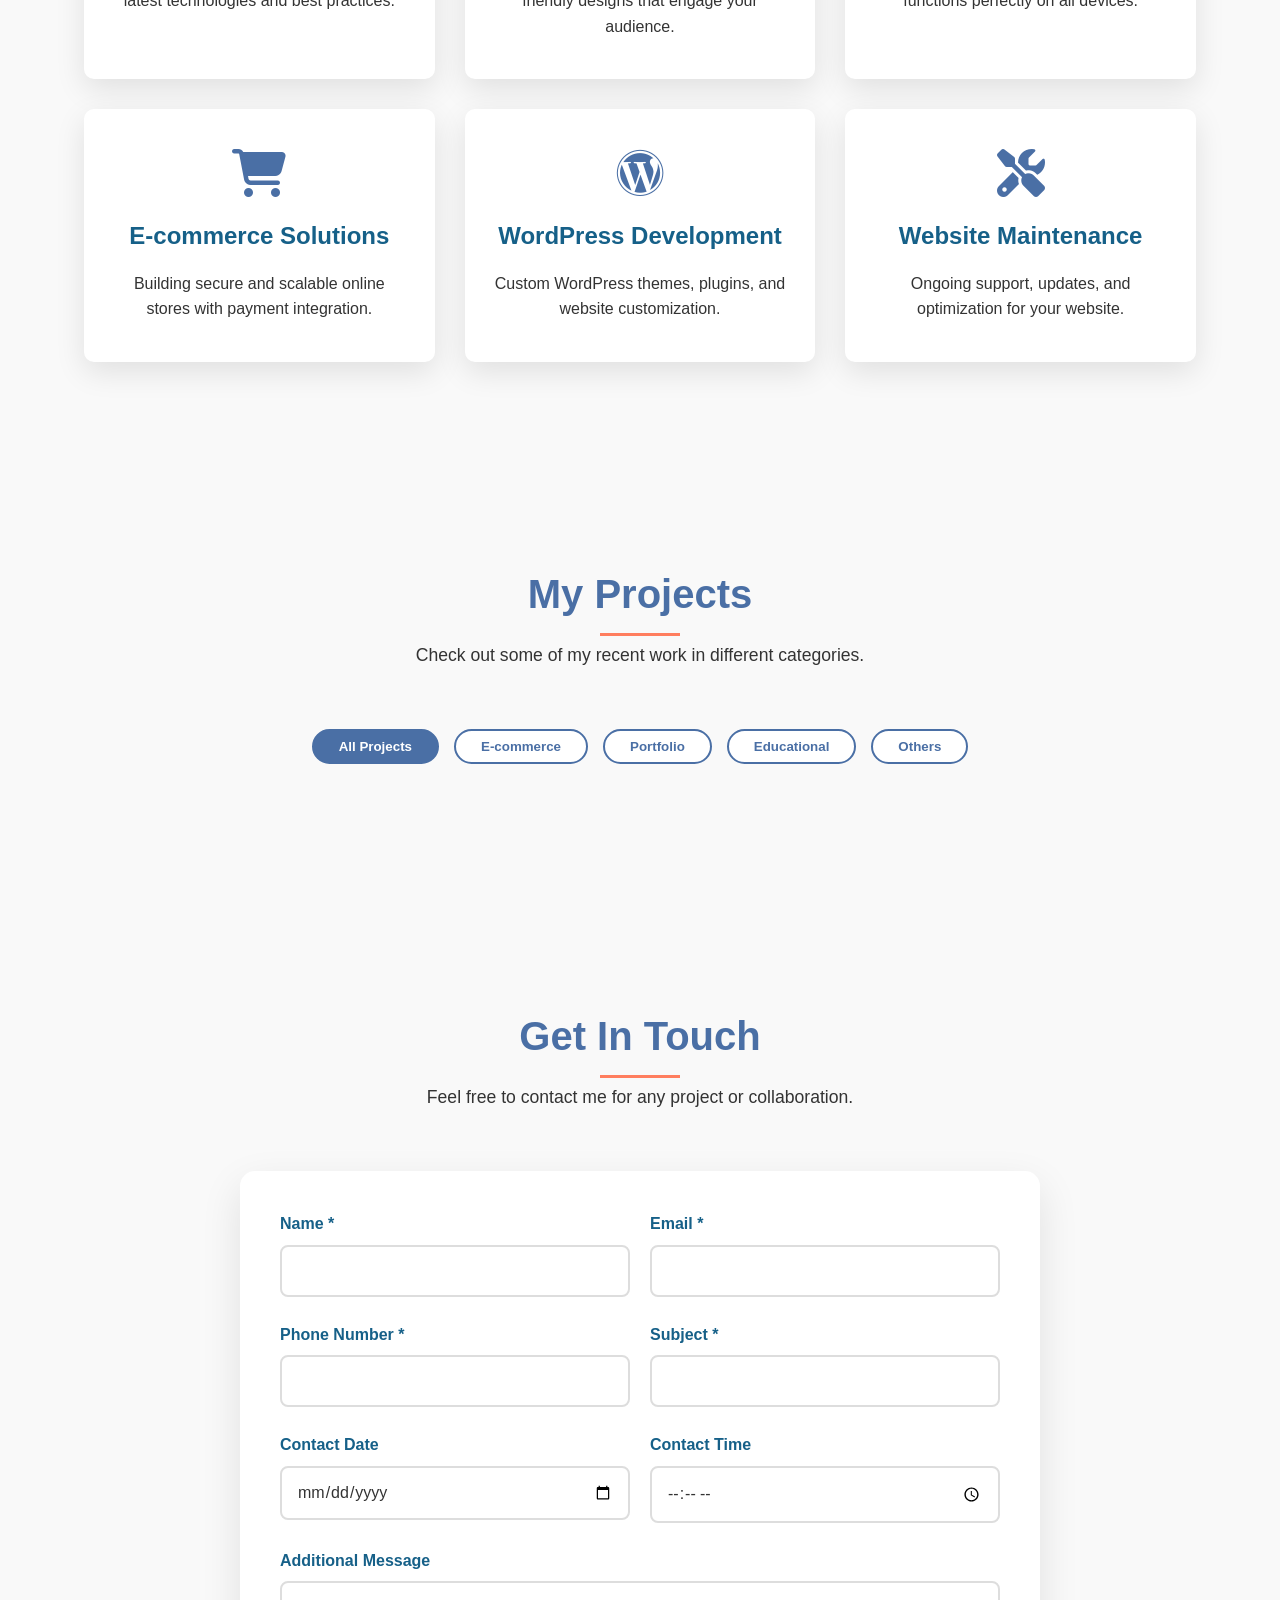
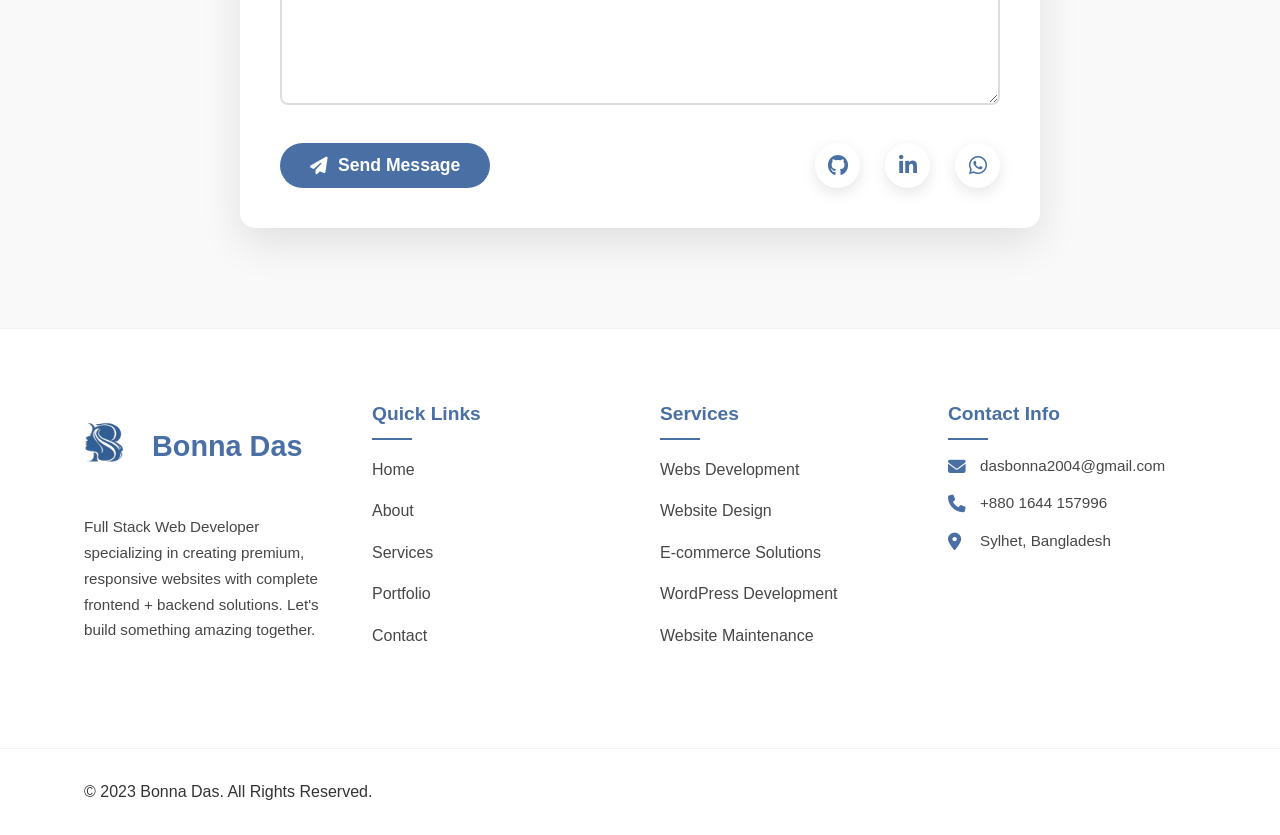
==== commit cba6e0c7: "Update index.html" ====
--- a/index.html
+++ b/index.html
@@ -485,21 +485,48 @@
         });
         
         // Contact form submission
-        const contactForm = document.getElementById('contactForm');
-        contactForm.addEventListener('submit', function(e) {
-            e.preventDefault();
-            
-            // Get form values
-            const name = document.getElementById('name').value;
-            const email = document.getElementById('email').value;
-            const subject = document.getElementById('subject').value;
-            
-            // In a real application, you would send this data to a server
-            alert(`Thank you ${name}! Your message has been received. I'll get back to you at ${email} regarding "${subject}" soon.`);
-            
-            // Reset form
-            contactForm.reset();
-        });
+        (function(){
+    emailjs.init("--3CJ91OROLnydhaf");
+})();
+
+document.getElementById("contactForm").addEventListener("submit", function(e){
+    e.preventDefault();
+
+    // Hide previous messages
+    document.getElementById("successMsg").style.display = "none";
+    document.getElementById("errorMsg").style.display = "none";
+
+    // Show loader
+    const loader = document.getElementById("loader");
+    loader.style.display = "block";
+
+    // Basic front-end validation
+    const name = this.name.value.trim();
+    const email = this.email.value.trim();
+    const message = this.message.value.trim();
+
+    if(!name || !email || !message){
+        loader.style.display = "none";
+        document.getElementById("errorMsg").textContent = "Please fill in all fields.";
+        document.getElementById("errorMsg").style.display = "block";
+        return;
+    }
+
+    emailjs.sendForm(
+        "service_29zzgvo",
+        "template_8vwz3zt",
+        this
+    ).then(function() {
+        loader.style.display = "none";
+        document.getElementById("successMsg").style.display = "block";
+        document.getElementById("contactForm").reset();
+    }, function(error) {
+        loader.style.display = "none";
+        document.getElementById("errorMsg").textContent = "Failed to send message. Please try again.";
+        document.getElementById("errorMsg").style.display = "block";
+        console.log("EmailJS error:", error);
+    });
+});
         
         // Smooth scrolling for navigation links
         document.querySelectorAll('nav a, .contact-btn').forEach(anchor => {
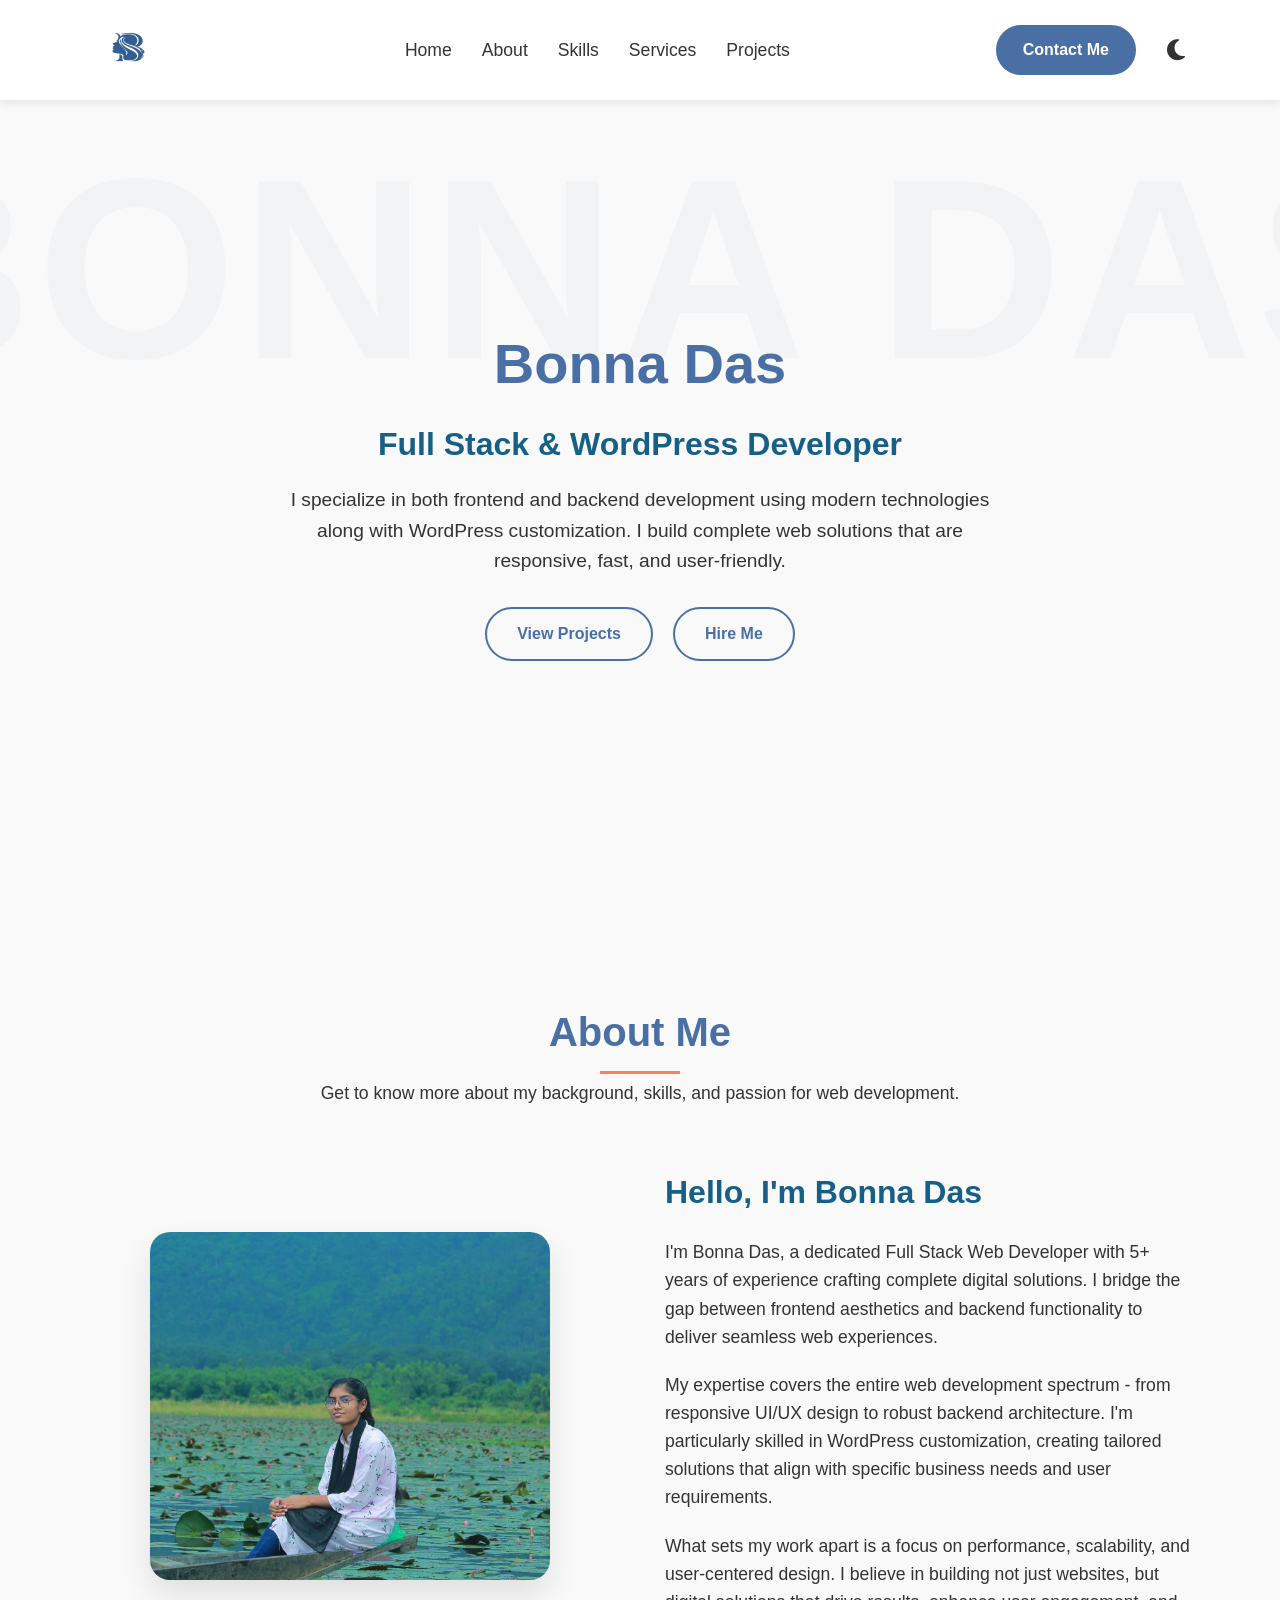
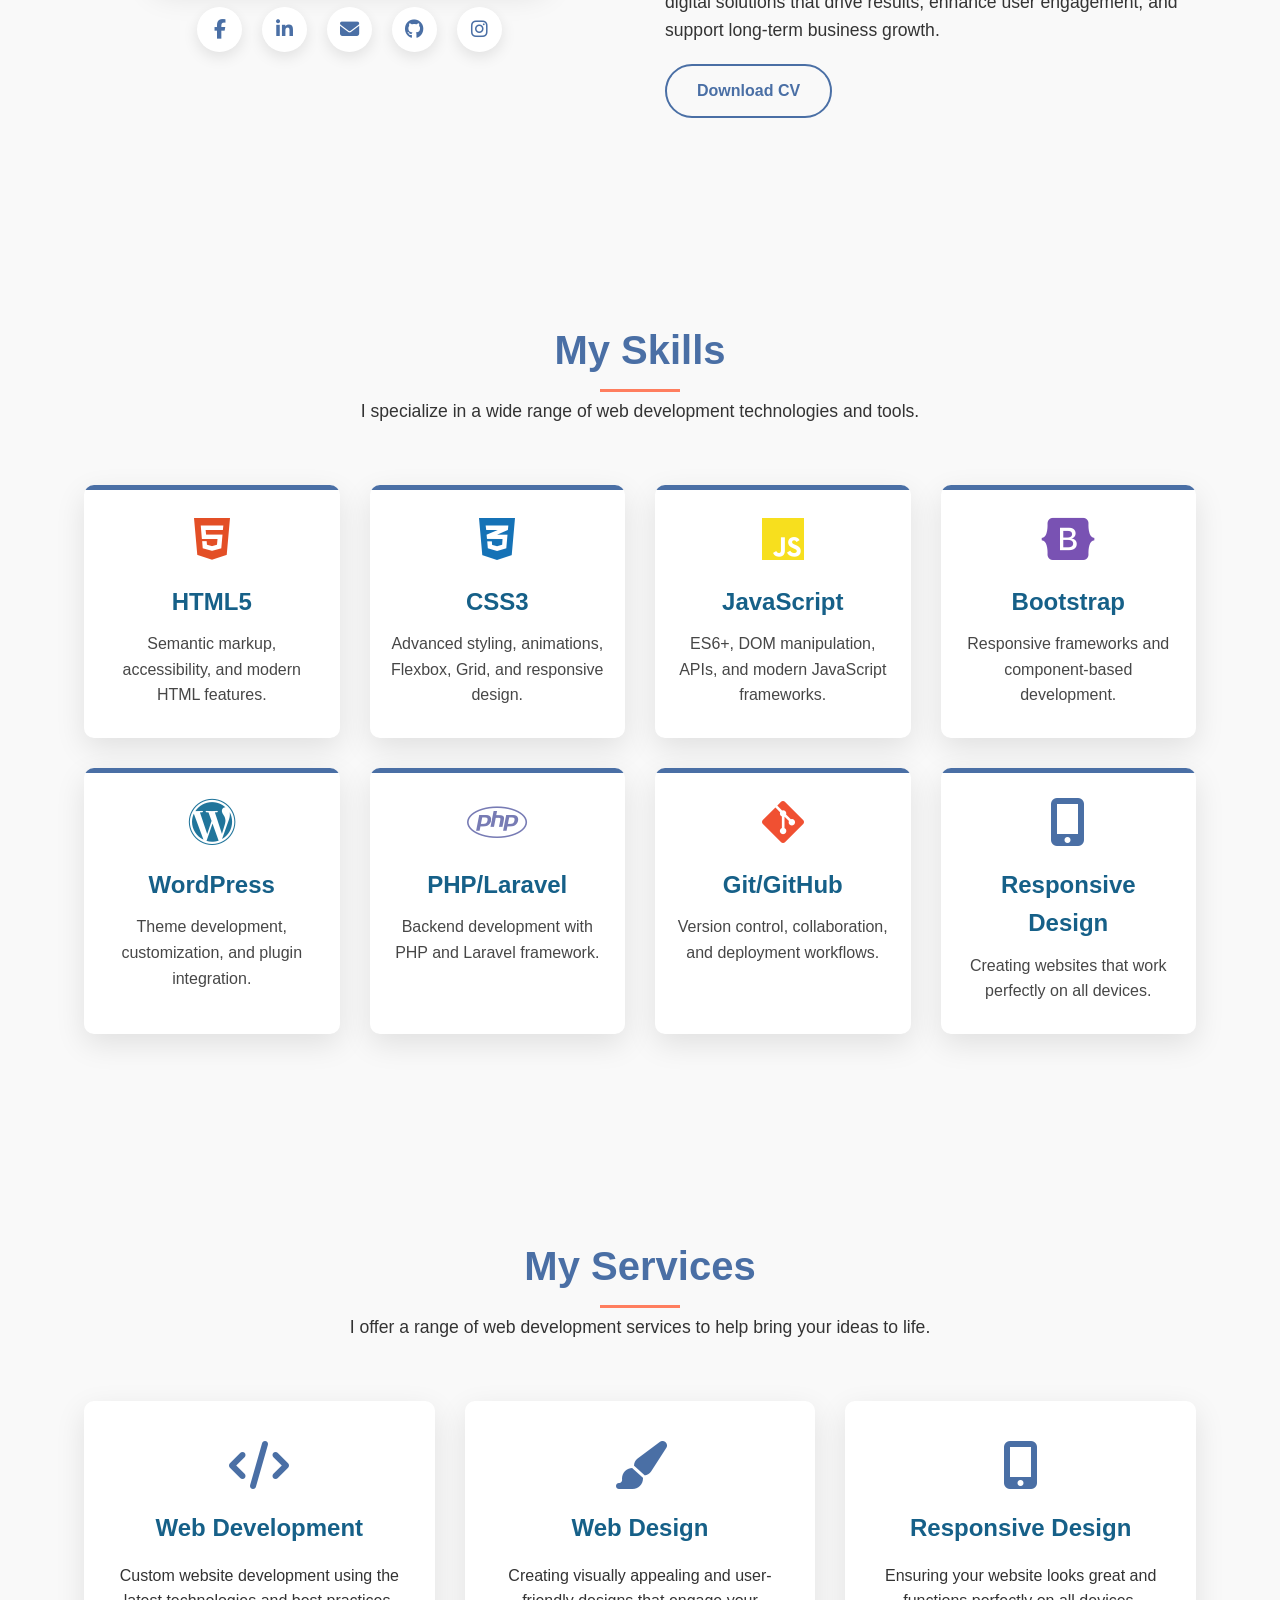
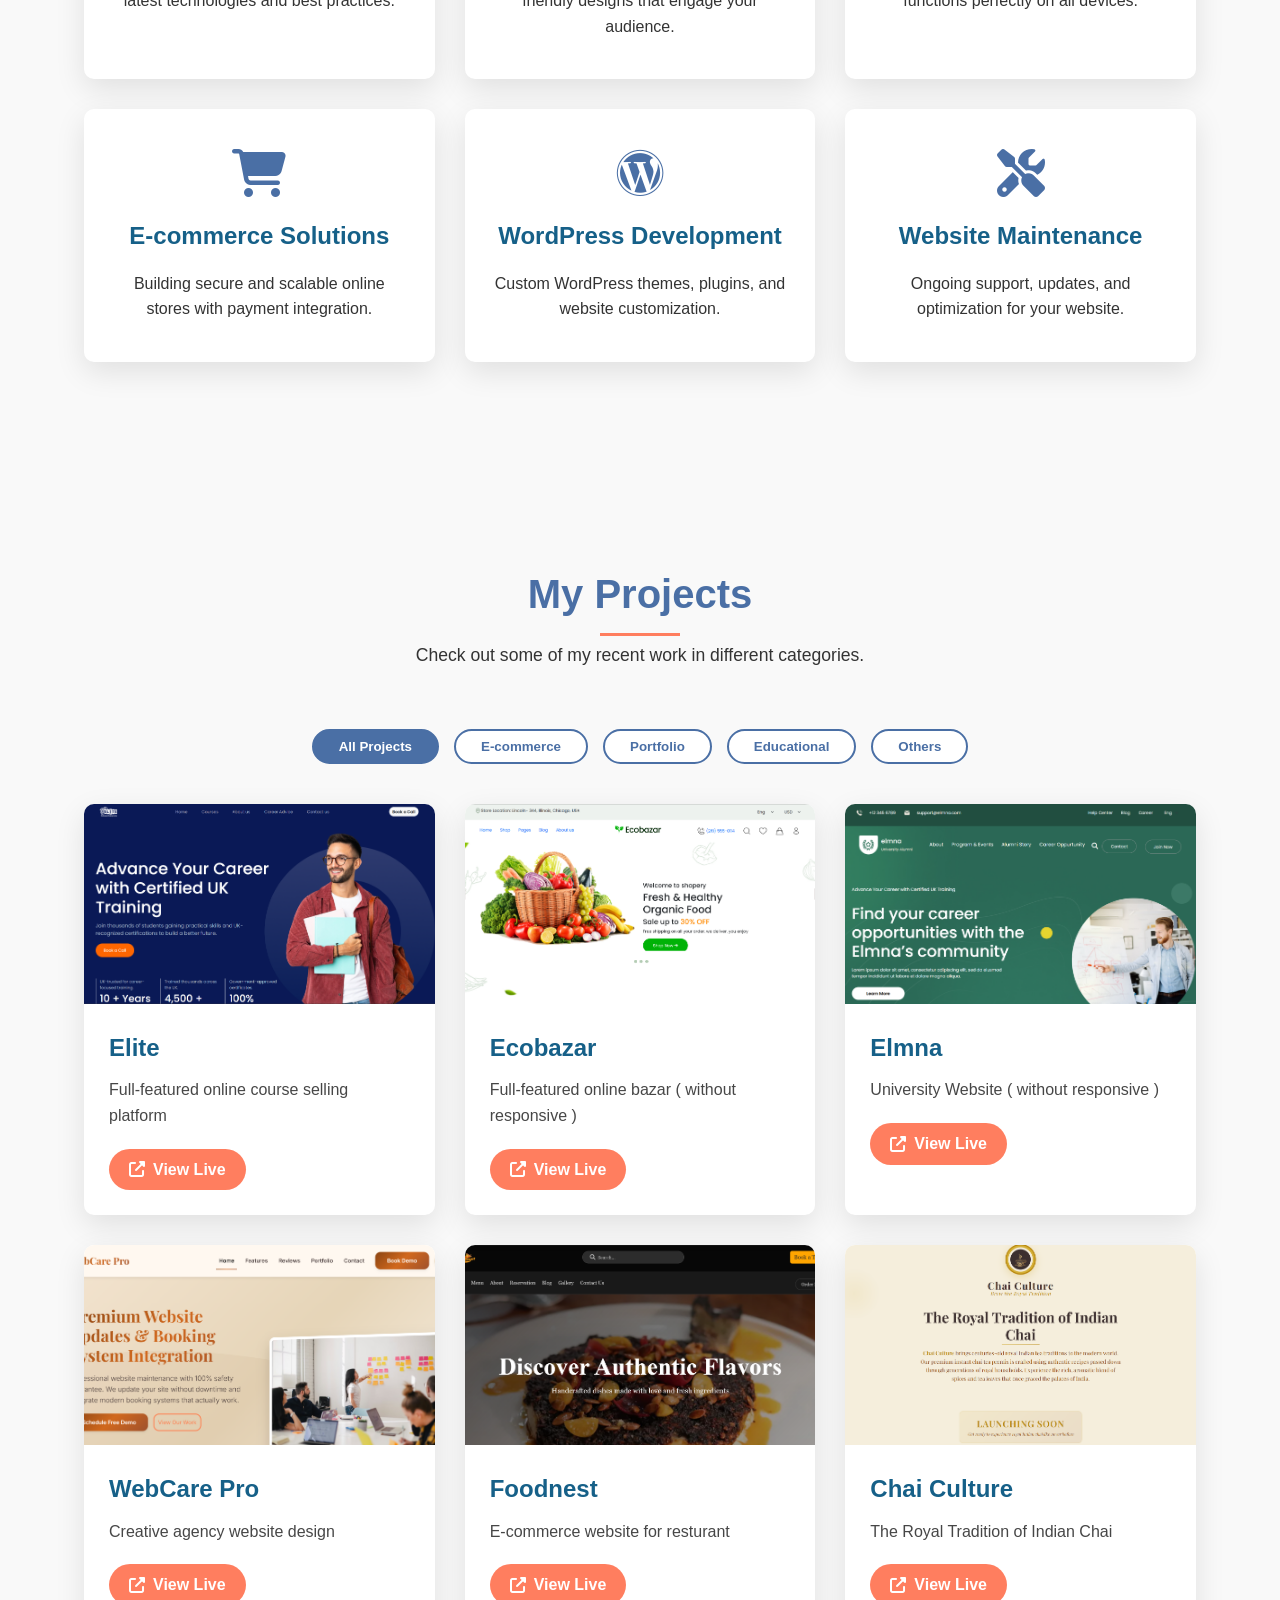
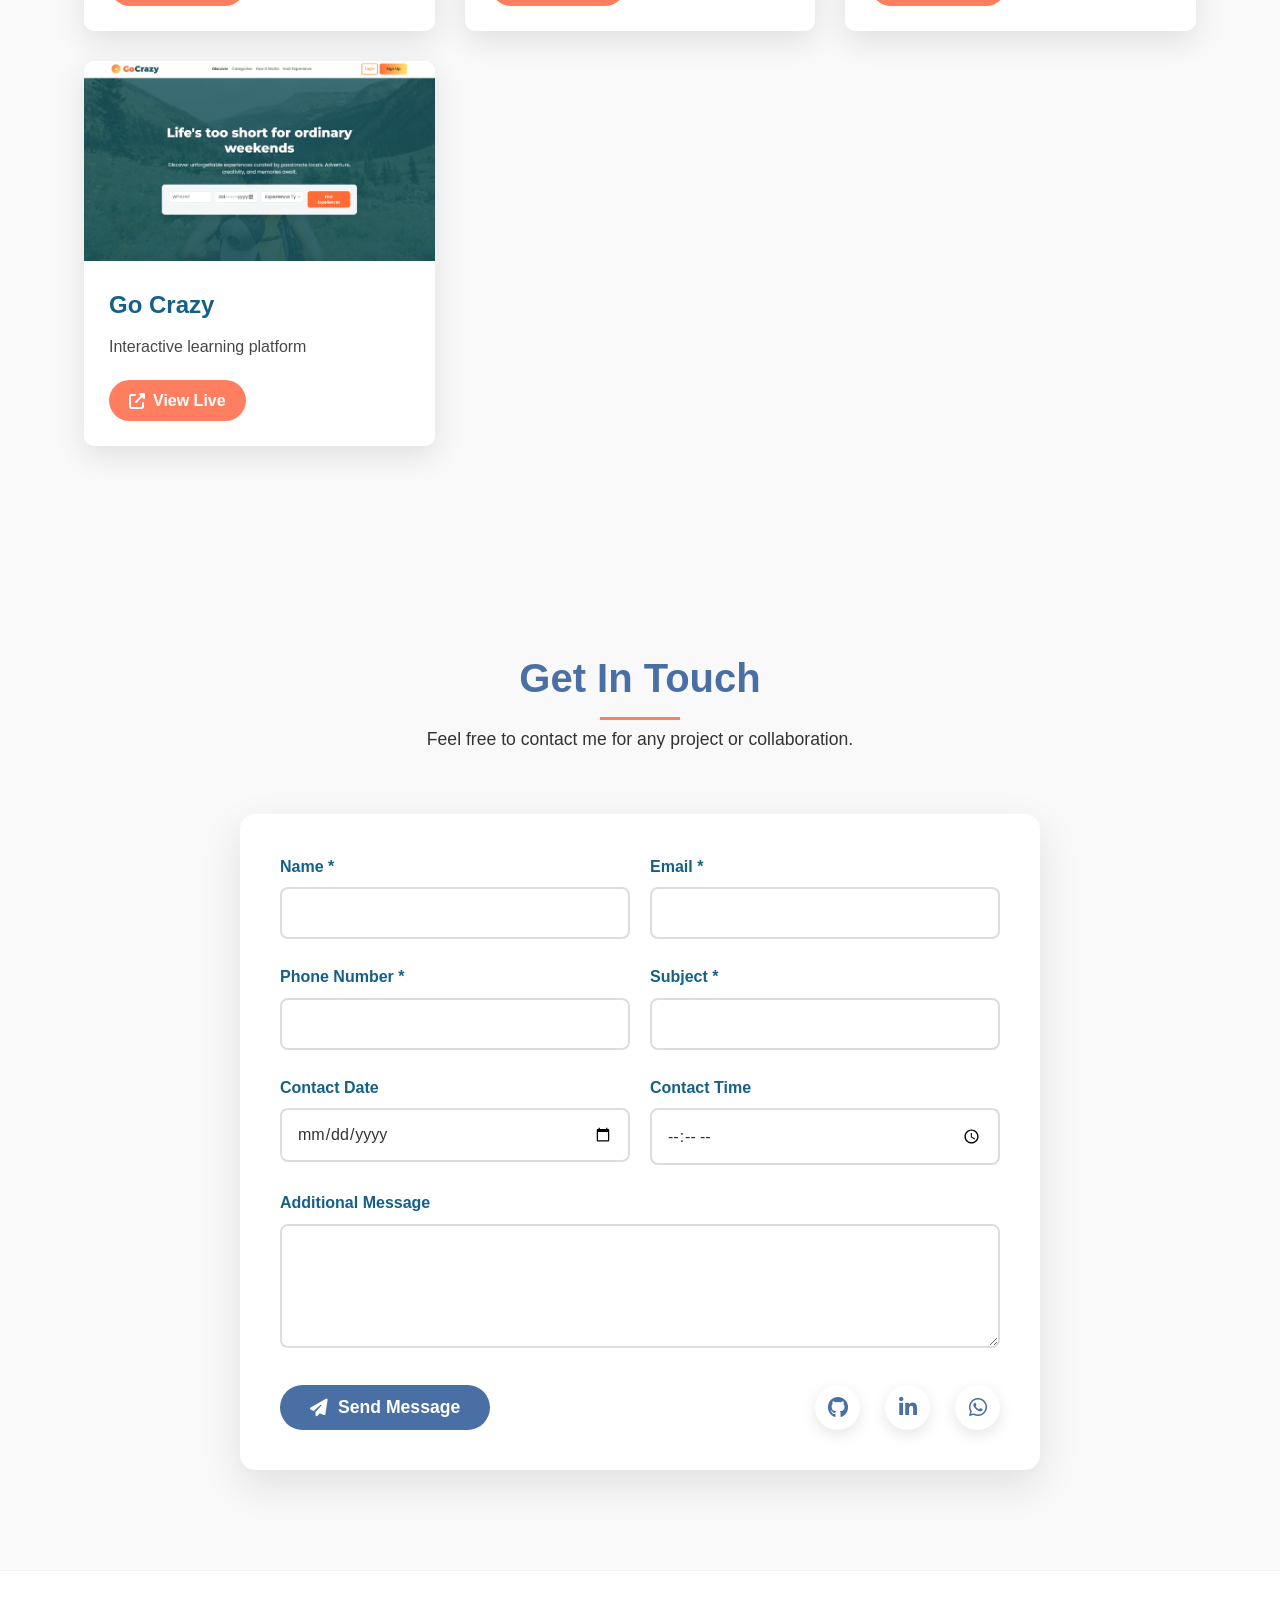
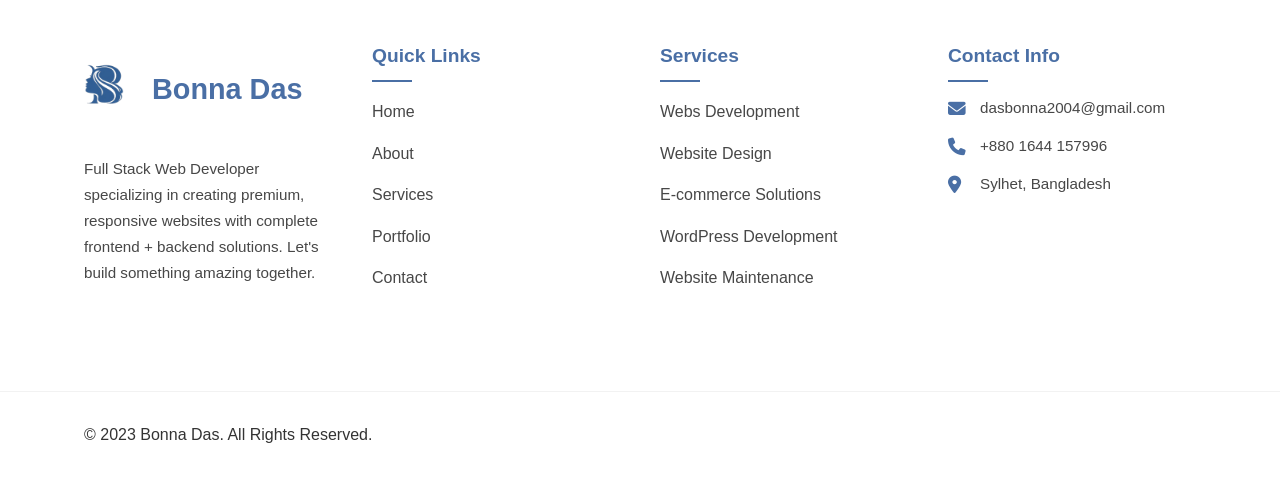
==== commit 166f273d: "Update index.html" ====
--- a/index.html
+++ b/index.html
@@ -485,46 +485,98 @@
         });
         
         // Contact form submission
-        (function(){
-    emailjs.init("--3CJ91OROLnydhaf");
-})();
-
-document.getElementById("contactForm").addEventListener("submit", function(e){
+        // EmailJS দিয়ে Contact Form Handler
+const contactForm = document.getElementById('contactForm');
+contactForm.addEventListener('submit', function(e) {
     e.preventDefault();
-
-    // Hide previous messages
-    document.getElementById("successMsg").style.display = "none";
-    document.getElementById("errorMsg").style.display = "none";
-
-    // Show loader
-    const loader = document.getElementById("loader");
-    loader.style.display = "block";
-
-    // Basic front-end validation
-    const name = this.name.value.trim();
-    const email = this.email.value.trim();
-    const message = this.message.value.trim();
-
-    if(!name || !email || !message){
-        loader.style.display = "none";
-        document.getElementById("errorMsg").textContent = "Please fill in all fields.";
-        document.getElementById("errorMsg").style.display = "block";
-        return;
-    }
-
-    emailjs.sendForm(
-        "service_29zzgvo",
-        "template_8vwz3zt",
-        this
-    ).then(function() {
-        loader.style.display = "none";
-        document.getElementById("successMsg").style.display = "block";
-        document.getElementById("contactForm").reset();
-    }, function(error) {
-        loader.style.display = "none";
-        document.getElementById("errorMsg").textContent = "Failed to send message. Please try again.";
-        document.getElementById("errorMsg").style.display = "block";
-        console.log("EmailJS error:", error);
+    
+    // Show loading state
+    const submitBtn = contactForm.querySelector('.submit-btn');
+    const originalText = submitBtn.innerHTML;
+    submitBtn.innerHTML = '<i class="fas fa-spinner fa-spin"></i> Sending...';
+    submitBtn.disabled = true;
+    
+    // Collect form data
+    const formData = {
+        from_name: document.getElementById('name').value,
+        from_email: document.getElementById('email').value,
+        phone: document.getElementById('phone').value,
+        subject: document.getElementById('subject').value,
+        contact_date: document.getElementById('date').value,
+        contact_time: document.getElementById('time').value,
+        message: document.getElementById('message').value || 'No additional message',
+        to_email: "dasbonna2004@gmail.com",
+        timestamp: new Date().toLocaleString("en-US", { 
+            timeZone: "Asia/Dhaka",
+            dateStyle: "full", 
+            timeStyle: "medium" 
+        })
+    };
+    
+    // Send email using EmailJS
+    emailjs.send(
+        'service_29zzgvo',    // আপনার EmailJS Service ID
+        'template_8vwz3zt',   // আপনার EmailJS Template ID
+        formData
+    )
+    .then(function(response) {
+        // Success message
+        alert(`Thank you ${name}! Your message has been received. I'll get back to you at ${email} regarding "${subject}" soon.`);
+        
+        // Reset form
+        contactForm.reset();
+        
+        // Success animation
+        submitBtn.innerHTML = '<i class="fas fa-check"></i> Sent!';
+        submitBtn.style.backgroundColor = '#28a745';
+        
+        setTimeout(() => {
+            submitBtn.innerHTML = originalText;
+            submitBtn.style.backgroundColor = '';
+        }, 3000);
+    })
+    .catch(function(error) {
+        console.error('Email sending failed:', error);
+        
+        // Fallback: Show alternative options
+        const retry = confirm(
+            `Sorry ${formData.from_name}, email sending failed.\n\n` +
+            `Click OK to open your email client manually,\n` +
+            `or Cancel to try again later.\n\n` +
+            `Error: ${error.text || 'Network issue'}`
+        );
+        
+        if (retry) {
+            // Create mailto link as fallback
+            const mailtoBody = `
+Name: ${formData.from_name}
+Email: ${formData.from_email}
+Phone: ${formData.phone}
+Subject: ${formData.subject}
+Contact Date: ${formData.contact_date}
+Contact Time: ${formData.contact_time}
+
+Message:
+${formData.message}
+            `;
+            
+            const mailtoLink = `mailto:${formData.to_email}?subject=Portfolio Contact: ${encodeURIComponent(formData.subject)}&body=${encodeURIComponent(mailtoBody)}`;
+            window.location.href = mailtoLink;
+            
+            alert('Your email client will open. Please click "Send" to send your message.');
+            
+            // Still reset form
+            setTimeout(() => {
+                contactForm.reset();
+            }, 1000);
+        }
+    })
+    .finally(function() {
+        // Re-enable button (except when we set it to success state)
+        if (!submitBtn.innerHTML.includes('fa-check')) {
+            submitBtn.innerHTML = originalText;
+            submitBtn.disabled = false;
+        }
     });
 });
         
